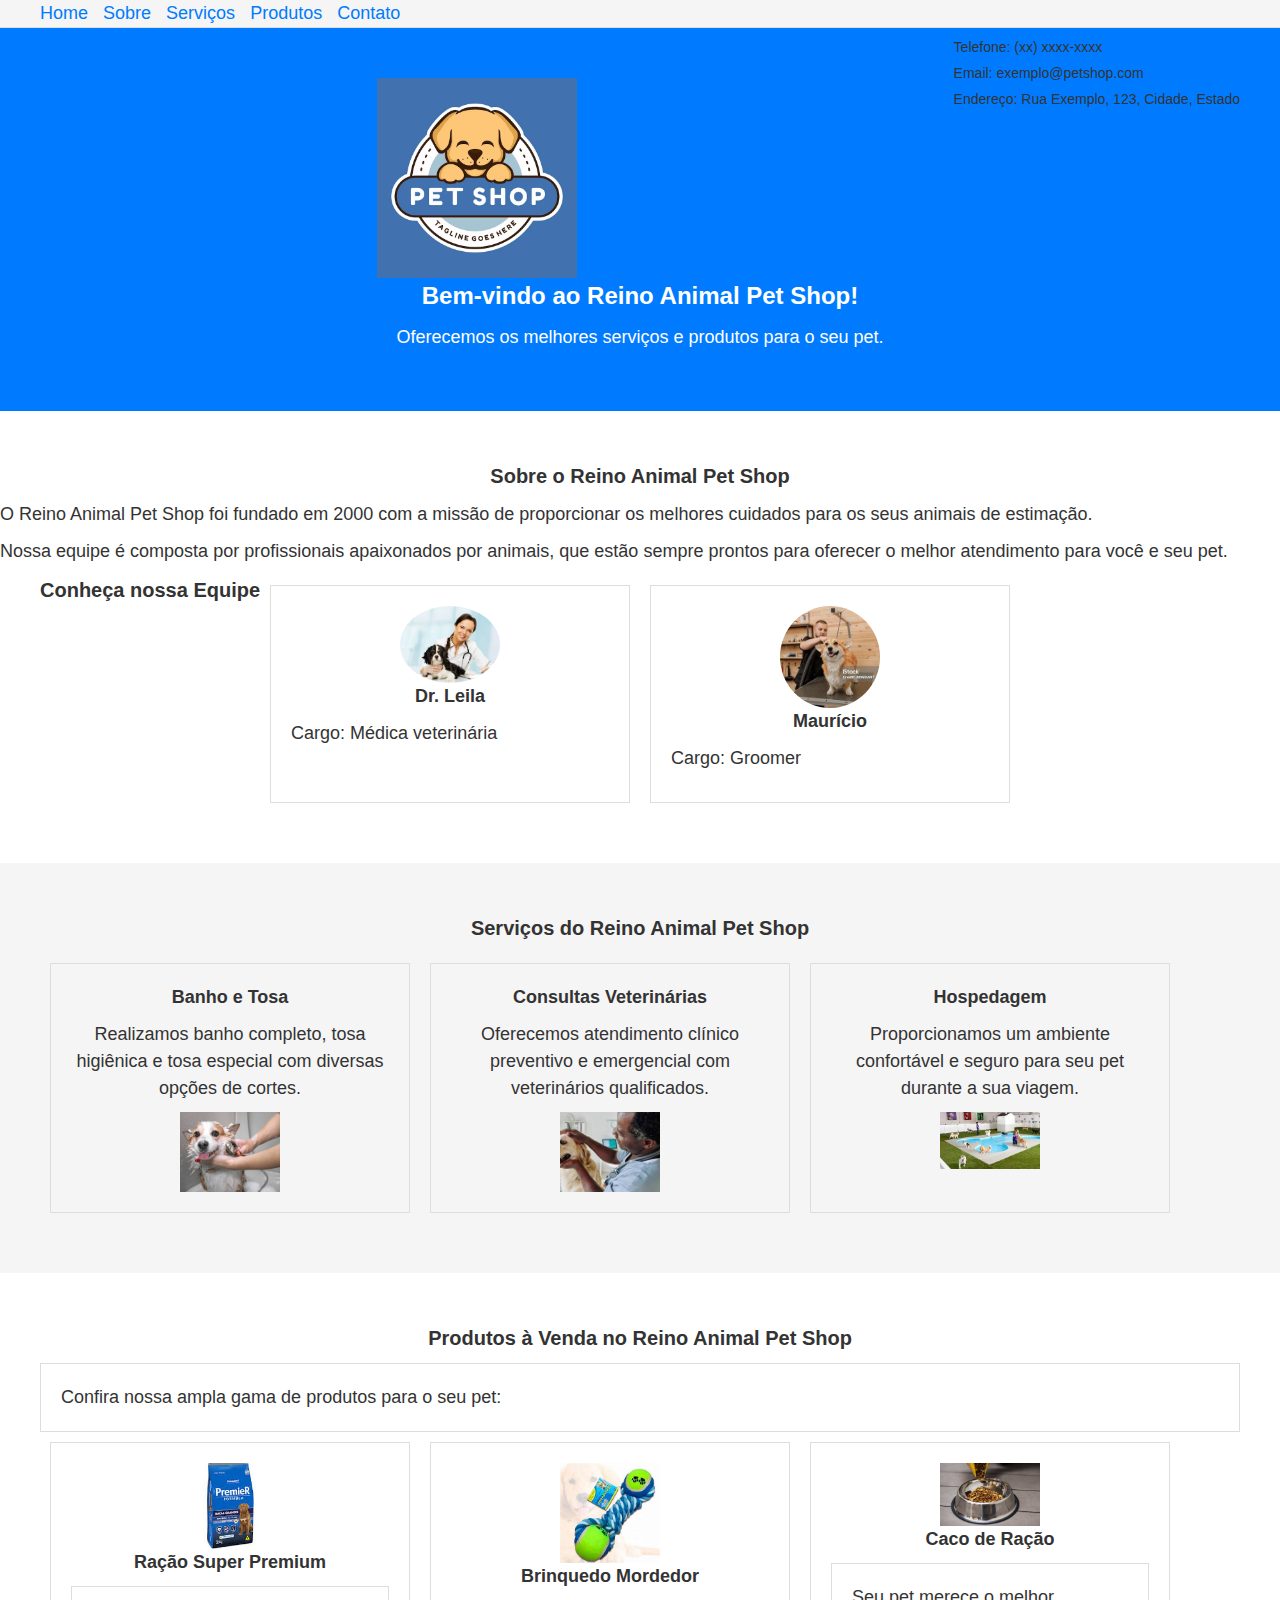
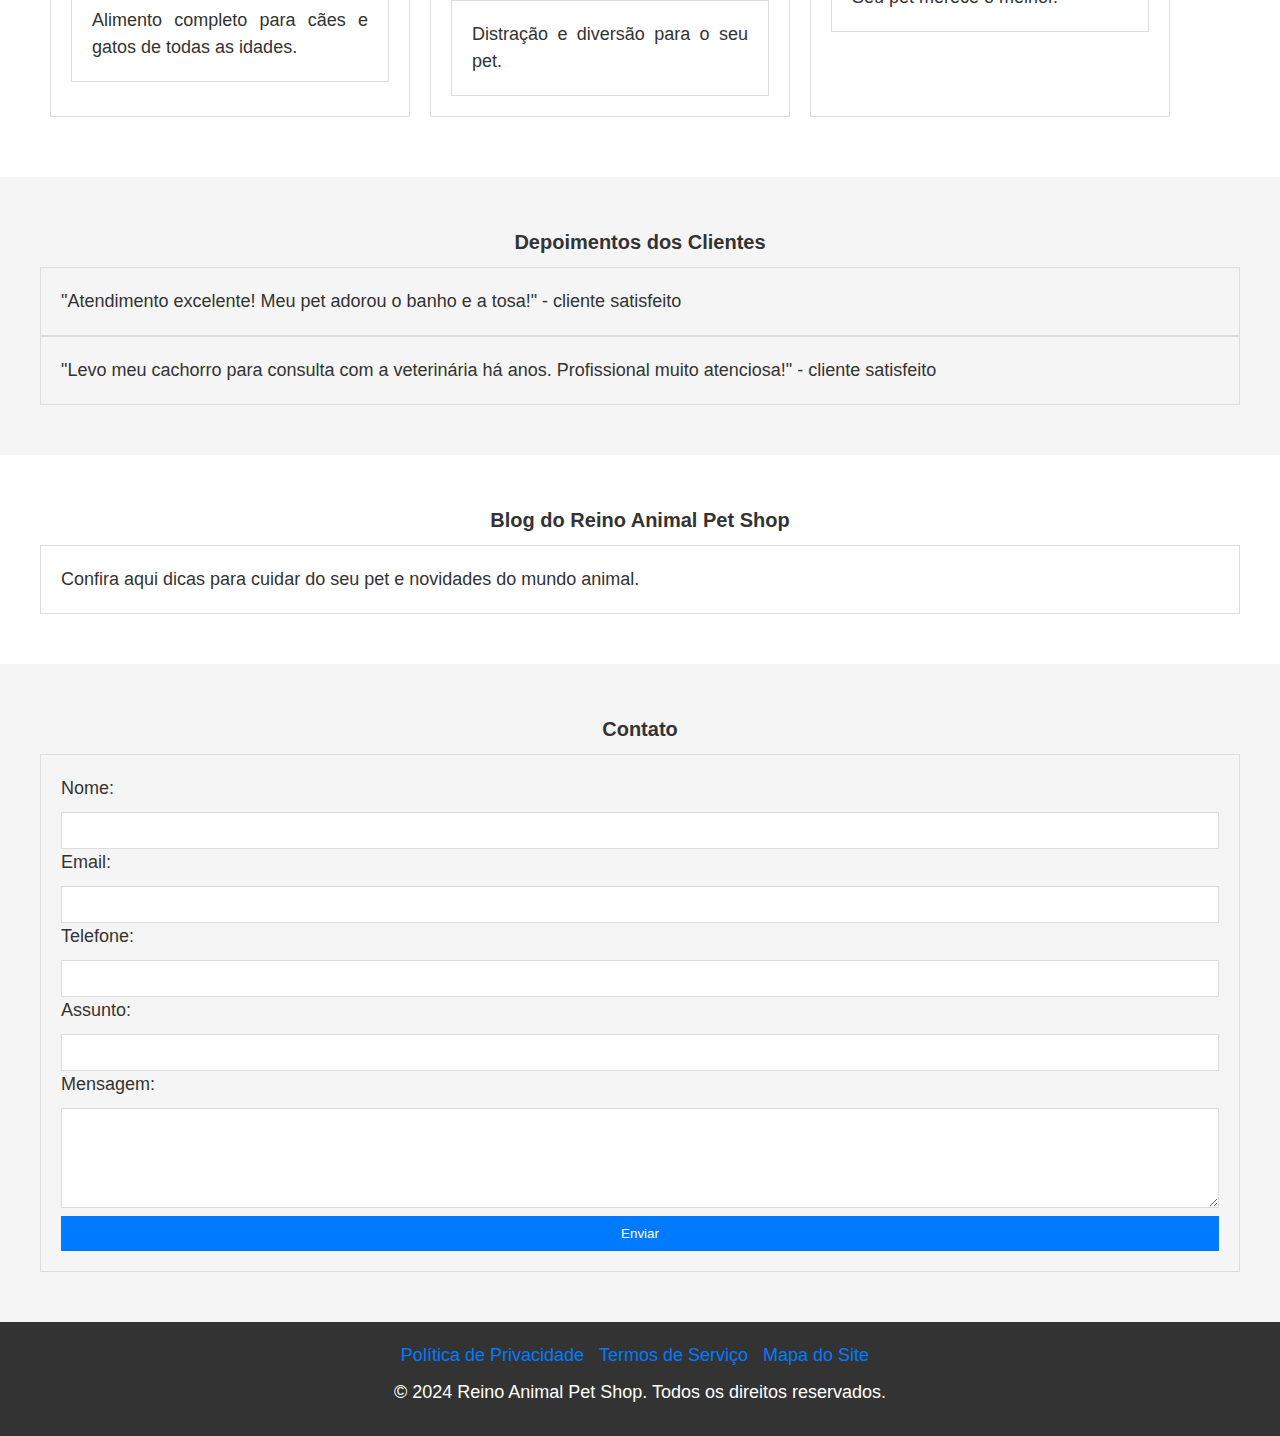
==== index.html @ 3cb77ff5 "Upload do site Reino Animal Pet Shop" ====
<!DOCTYPE html>
<html lang="pt-br">
<head>
  <meta charset="UTF-8">
  <meta name="viewport" content="width=device-width, initial-scale=1.0">
  <title>Reino Animal Pet Shop</title>
  <link rel="stylesheet" href="CSS/style.css">
  <link rel="shortcut icon" href="IMAGEM/slogan.png" type="image/x-icon">
</head>
<body>
  <header>
    <nav>
      <ul>
        <li><a href="#destaque">Home</a></li>
        <li><a href="#sobre">Sobre</a></li>
        <li><a href="#servicos">Serviços</a></li>
        <li><a href="#produtos">Produtos</a></li>
        <li><a href="#contato">Contato</a></li>
      </ul>
      <div class="contato">
        <p>Telefone: (xx) xxxx-xxxx</p>
        <p>Email: exemplo@petshop.com</p>
        <p>Endereço: Rua Exemplo, 123, Cidade, Estado</p>
      </div>
    </nav>
  </header>
  <main>
    <section id="destaque">
        <div class="container-imagem">
            <img src="IMAGEM/slogan.png" alt="Imagem de Destaque">
        </div>
        
        <h1>Bem-vindo ao Reino Animal Pet Shop!</h1>
        <p>Oferecemos os melhores serviços e produtos para o seu pet.</p>
    </section>
    <section id="sobre">
      <h2>Sobre o Reino Animal Pet Shop</h2>
      <p>O Reino Animal Pet Shop foi fundado em 2000 com a missão de proporcionar os melhores cuidados para os seus animais de estimação.</p>
      <p>Nossa equipe é composta por profissionais apaixonados por animais, que estão sempre prontos para oferecer o melhor atendimento para você e seu pet.</p>
      <section id="equipe">
        <h2>Conheça nossa Equipe</h2>
        <div class="membro">
          <img src="IMAGEM/dr.leila.jfif" alt="Foto do Membro da Equipe(dr.leila)">
          <h3>Dr. Leila</h3>
          <p>Cargo: Médica veterinária</p>
        </div>
        <div class="membro">
          <img src="IMAGEM/maurício.jpg" alt="Foto do Membro da Equipe(Maurício tosador)">
          <h3>Maurício</h3>
          <p>Cargo: Groomer</p>
        </div>
      </section>
    </section>
    <section id="servicos">
        <h2>Serviços do Reino Animal Pet Shop</h2>
        <ul>
          <li>
            <h3>Banho e Tosa</h3>
            <p>Realizamos banho completo, tosa higiênica e tosa especial com diversas opções de cortes.</p>
            <img src="IMAGEM/banhoetosa.jfif" alt="Imagem de Banho e Tosa">
          </li>
          <li>
            <h3>Consultas Veterinárias</h3>
            <p>Oferecemos atendimento clínico preventivo e emergencial com veterinários qualificados.</p>
            <img src="IMAGEM/consultasveterinarias.jfif" alt="Imagem de Consulta Veterinária">
          </li>
          <li>
            <h3>Hospedagem</h3>
            <p>Proporcionamos um ambiente confortável e seguro para seu pet durante a sua viagem.</p>
            <img src="IMAGEM/hospedagempet.jfif" alt="Imagem de Hospedagem">
          </li>
          </ul>
      </section>
      <section id="produtos">
        <h2>Produtos à Venda no Reino Animal Pet Shop</h2>
        <p>Confira nossa ampla gama de produtos para o seu pet:</p>
        <div class="produtos">
          <div class="produto">
            <img src="IMAGEM/racaosuperpremium.jfif" alt="Ração">
            <h3>Ração Super Premium</h3>
            <p>Alimento completo para cães e gatos de todas as idades.</p>
          </div>
          <div class="produto">
            <img src="IMAGEM/brinquedomordedor.jfif" alt="Brinquedo">
            <h3>Brinquedo Mordedor</h3>
            <p>Distração e diversão para o seu pet.</p>
          </div>
          <div class="produto">
            <img src="IMAGEM/cacoderacao.jfif" alt="Caco">
            <h3>Caco de Ração</h3>
            <p>Seu pet merece o melhor.</p>
          </div>
          </div>
      </section>
      <section id="depoimentos">
        <h2>Depoimentos dos Clientes</h2>
        <p>"Atendimento excelente! Meu pet adorou o banho e a tosa!" - cliente satisfeito</p>
        <p>"Levo meu cachorro para consulta com a veterinária há anos. Profissional muito atenciosa!" - cliente satisfeito</p>
        </section>
      <section id="blog">
        <h2>Blog do Reino Animal Pet Shop</h2>
        <p>Confira aqui dicas para cuidar do seu pet e novidades do mundo animal.</p>
        </section>
      <section id="contato">
        <h2>Contato</h2>
        <form action="enviar_email.php" method="post"> <label for="nome">Nome:</label>
          <input type="text" id="nome" name="nome" required>
          <label for="email">Email:</label>
          <input type="email" id="email" name="email" required>
          <label for="telefone">Telefone:</label>
          <input type="tel" id="telefone" name="telefone">
          <label for="assunto">Assunto:</label>
          <input type="text" id="assunto" name="assunto" required>
          <label for="mensagem">Mensagem:</label>
          <textarea id="mensagem" name="mensagem" required></textarea>
          <input type="submit" value="Enviar">
        </form>
      </section>
      </main>
      <footer>
        <nav>
          <ul>
            <li><a href="politica-privacidade.html">Política de Privacidade</a></li>
            <li><a href="termos-servico.html">Termos de Serviço</a></li>
            <li><a href="mapa-site.html">Mapa do Site</a></li>
          </ul>
          <div class="redes-sociais">
            </div>
        </nav>
        <p class="direitos">&copy; 2024 Reino Animal Pet Shop. Todos os direitos reservados.</p>
      </footer>
    </body>
    </html>
---- CSS/style.css ----
/* Redefinição de estilos padrão */
* {
  margin: 0;
  padding: 0;
  box-sizing: border-box;
}

/* Estilo base da página */
body {
  font-family: Arial, sans-serif;
  font-size: 18px;
  line-height: 1.5;
  color: #333;
}

h1,
h2,
h3,
h4,
h5,
h6 {
  font-weight: bold;
  margin-bottom: 10px;
}

h1 {
  font-size: 24px;
}

h2 {
  font-size: 20px;
}

h3 {
  font-size: 18px;
}

h4 {
  font-size: 16px;
}

h5 {
  font-size: 14px;
}

h6 {
  font-size: 12px;
}

p {
  margin-bottom: 10px;
}

a {
  text-decoration: none;
  color: #007bff;
}

a:hover {
  color: #0056b3;
}

/* Títulos */
h1,
h2,
h3,
h4,
h5,
h6 {
  font-weight: bold;
  margin-bottom: 10px;
}

h1 {
  font-size: 24px;
}

h2 {
  font-size: 20px;
}

h3 {
  font-size: 18px;
}

h4 {
  font-size: 16px;
}

h5 {
  font-size: 14px;
}

h6 {
  font-size: 12px;
}

/* Parágrafos */
p {
  margin-bottom: 10px;
}

/* Imagens */
img {
  max-width: 100%;
}

.container-imagem {
  display: flex;
  justify-content: flex-end;
}

/* Cabeçalho */
header {
  background-color: #f5f5f5;
  border-bottom: 1px solid #ddd;
}

/* Menu */
nav {
  max-width: 1200px;
  margin: 0 auto;
}

ul {
  list-style: none;
  padding: 0;
}

li {
  display: inline-block;
  margin-right: 10px;
}

/* Informações de contato no cabeçalho */
.contato {
  float: right;
  margin-top: 10px;
}

.contato p {
  font-size: 14px;
  margin-bottom: 5px;
}

/* Seção de destaque */
#destaque {
  background-color: #007bff;
  color: #fff;
  text-align: center;
  padding: 50px 0;
}

#destaque img {
  display: block;
  margin: 0 auto;
  max-width: 200px;
}

/* Seção sobre */
#sobre {
  padding: 50px 0;
}

#sobre h2 {
  text-align: center;
}

#sobre p {
  text-align: justify;
}

/* Equipe */
#equipe {
  max-width: 1200px;
  margin: 0 auto;
  display: flex;
  flex-wrap: wrap;
}

.membro {
  margin: 10px;
  width: 30%;
  text-align: center;
  border: 1px solid #ddd;
  padding: 20px;
}

.membro img {
  display: block;
  margin: 0 auto;
  max-width: 100px;
  border-radius: 50%;
}

/* Seção de serviços */
#servicos {
  padding: 50px 0;
  background-color: #f5f5f5;
}

#servicos h2 {
  text-align: center;
}

#servicos ul {
  max-width: 1200px;
  margin: 0 auto;
  display: flex;
  flex-wrap: wrap;
}

#servicos li {
  width: 30%;
  margin: 10px;
  padding: 20px;
  border: 1px solid #ddd;
  text-align: center;
}

#servicos li img {
  display: block;
  margin: 0 auto;
  max-width: 100px;
}

/* Seção de produtos */
#produtos {
  padding: 50px 0;
}

#produtos h2 {
  text-align: center;
}

#produtos p {
  text-align: justify;
  max-width: 1200px;
  margin: 0 auto;
  padding: 20px;
  border: 1px solid #ddd;
}

.produtos {
  max-width: 1200px;
  margin: 0 auto;
  display: flex;
  flex-wrap: wrap;
}

.produto {
  width: 30%;
  margin: 10px;
  padding: 20px;
  border: 1px solid #ddd;
  text-align: center;
}

.produto img {
  display: block;
  margin: 0 auto;
  max-width: 100px;
}

/* Seção de depoimentos */
#depoimentos {
  padding: 50px 0;
  background-color: #f5f5f5;
}

#depoimentos h2 {
  text-align: center;
}

#depoimentos p {
  text-align: justify;
  max-width: 1200px;
  margin: 0 auto;
  padding: 20px;
  border: 1px solid #ddd;
}

/* Seção de blog */
#blog {
  padding: 50px 0;
}

#blog h2 {
  text-align: center;
}

#blog p {
  text-align: justify;
  max-width: 1200px;
  margin: 0 auto;
  padding: 20px;
  border: 1px solid #ddd;
}

/* Seção de contato */
#contato {
  padding: 50px 0;
  background-color: #f5f5f5;
}

#contato h2 {
  text-align: center;
}

#contato form {
  max-width: 1200px;
  margin: 0 auto;
  padding: 20px;
  border: 1px solid #ddd;
}

#contato label {
  display: block;
  margin-bottom: 10px;
}

#contato input,
#contato textarea {
  width: 100%;
  padding: 10px;
  border: 1px solid #ddd;
}

#contato textarea {
  height: 100px;
}

#contato input[type="submit"] {
  background-color: #007bff;
  color: #fff;
  border: none;
  cursor: pointer;
}

/* Rodapé */
footer {
  background-color: #333;
  color: #fff;
  padding: 20px;
  text-align: center;
}

footer nav {
  max-width: 1200px;
  margin: 0 auto;
}

footer .redes-sociais {
  float: right;
}

footer .redes-sociais a {
  margin-right: 10px;
}

footer .direitos {
  margin-top: 10px;
}

/* Estilo dos links */
a {
  text-decoration: none;
  color: #007bff;
}

a:hover {
  color: #0056b3;
}
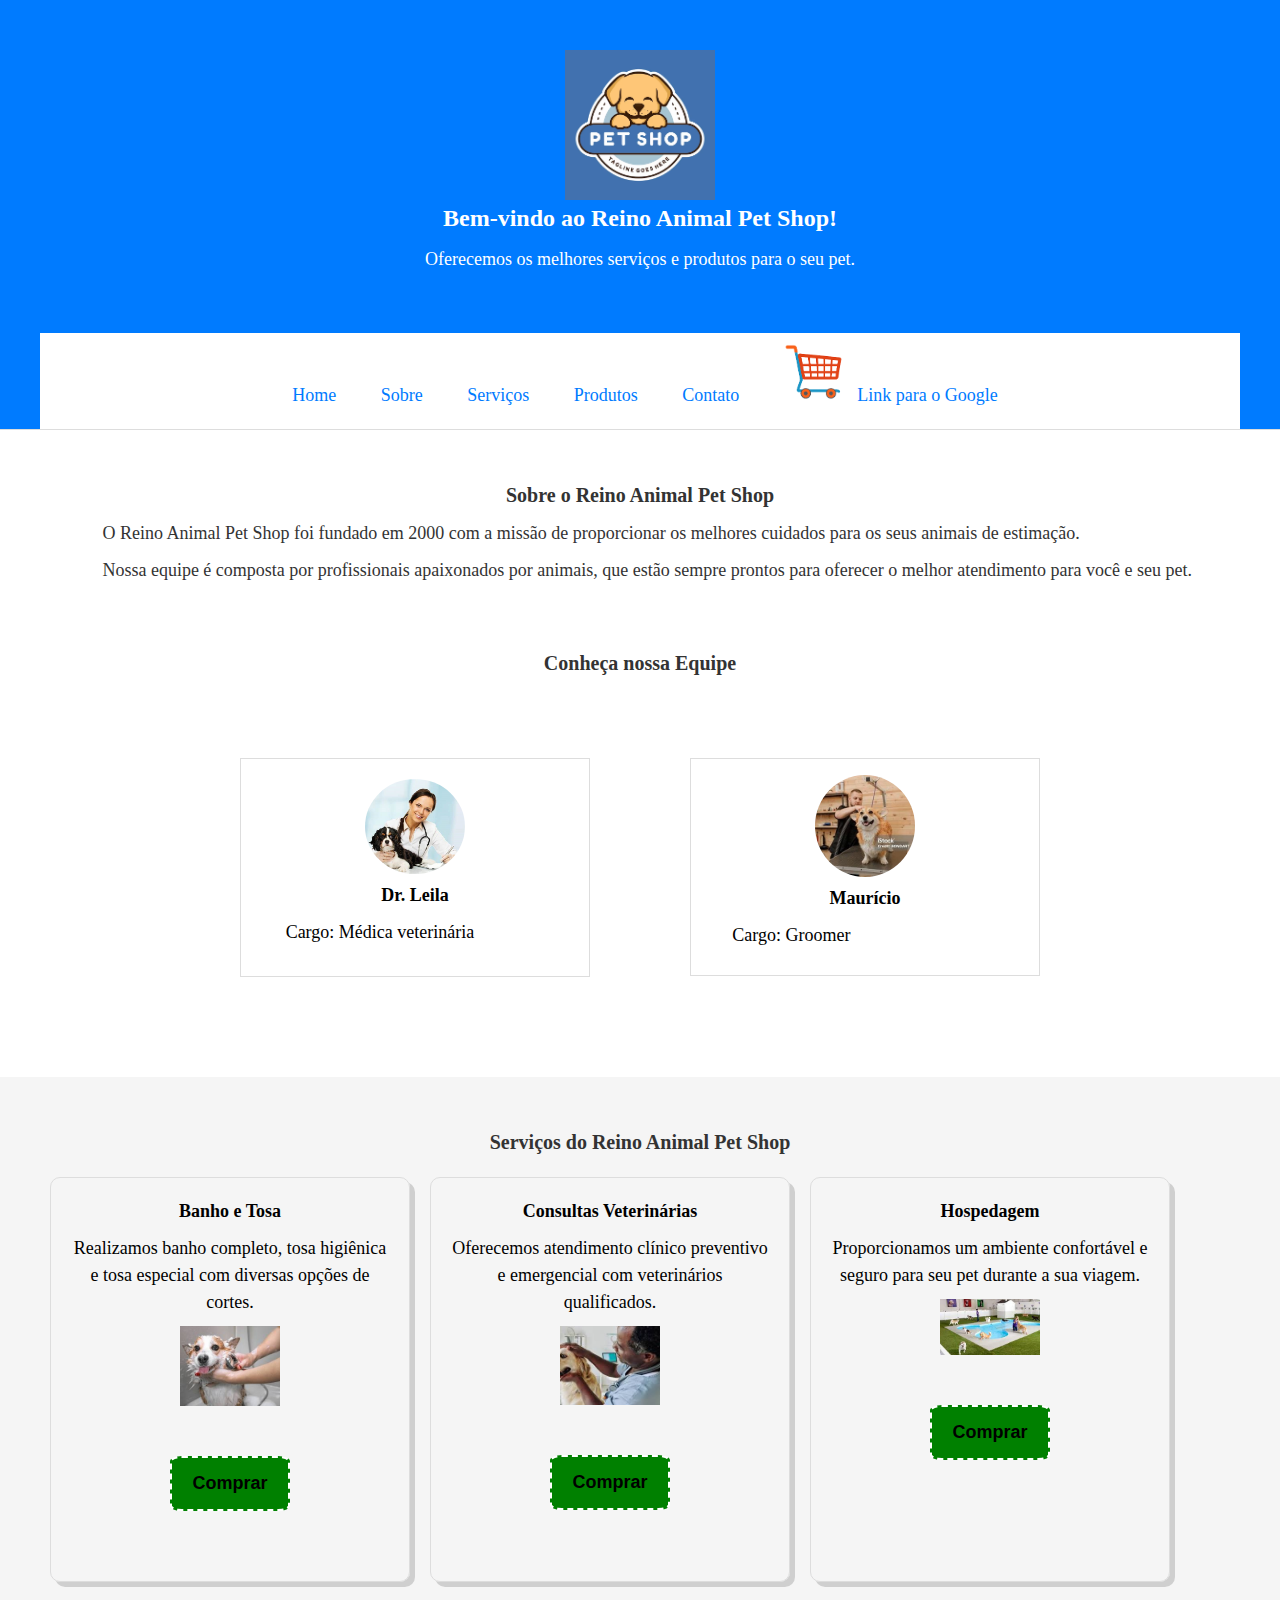
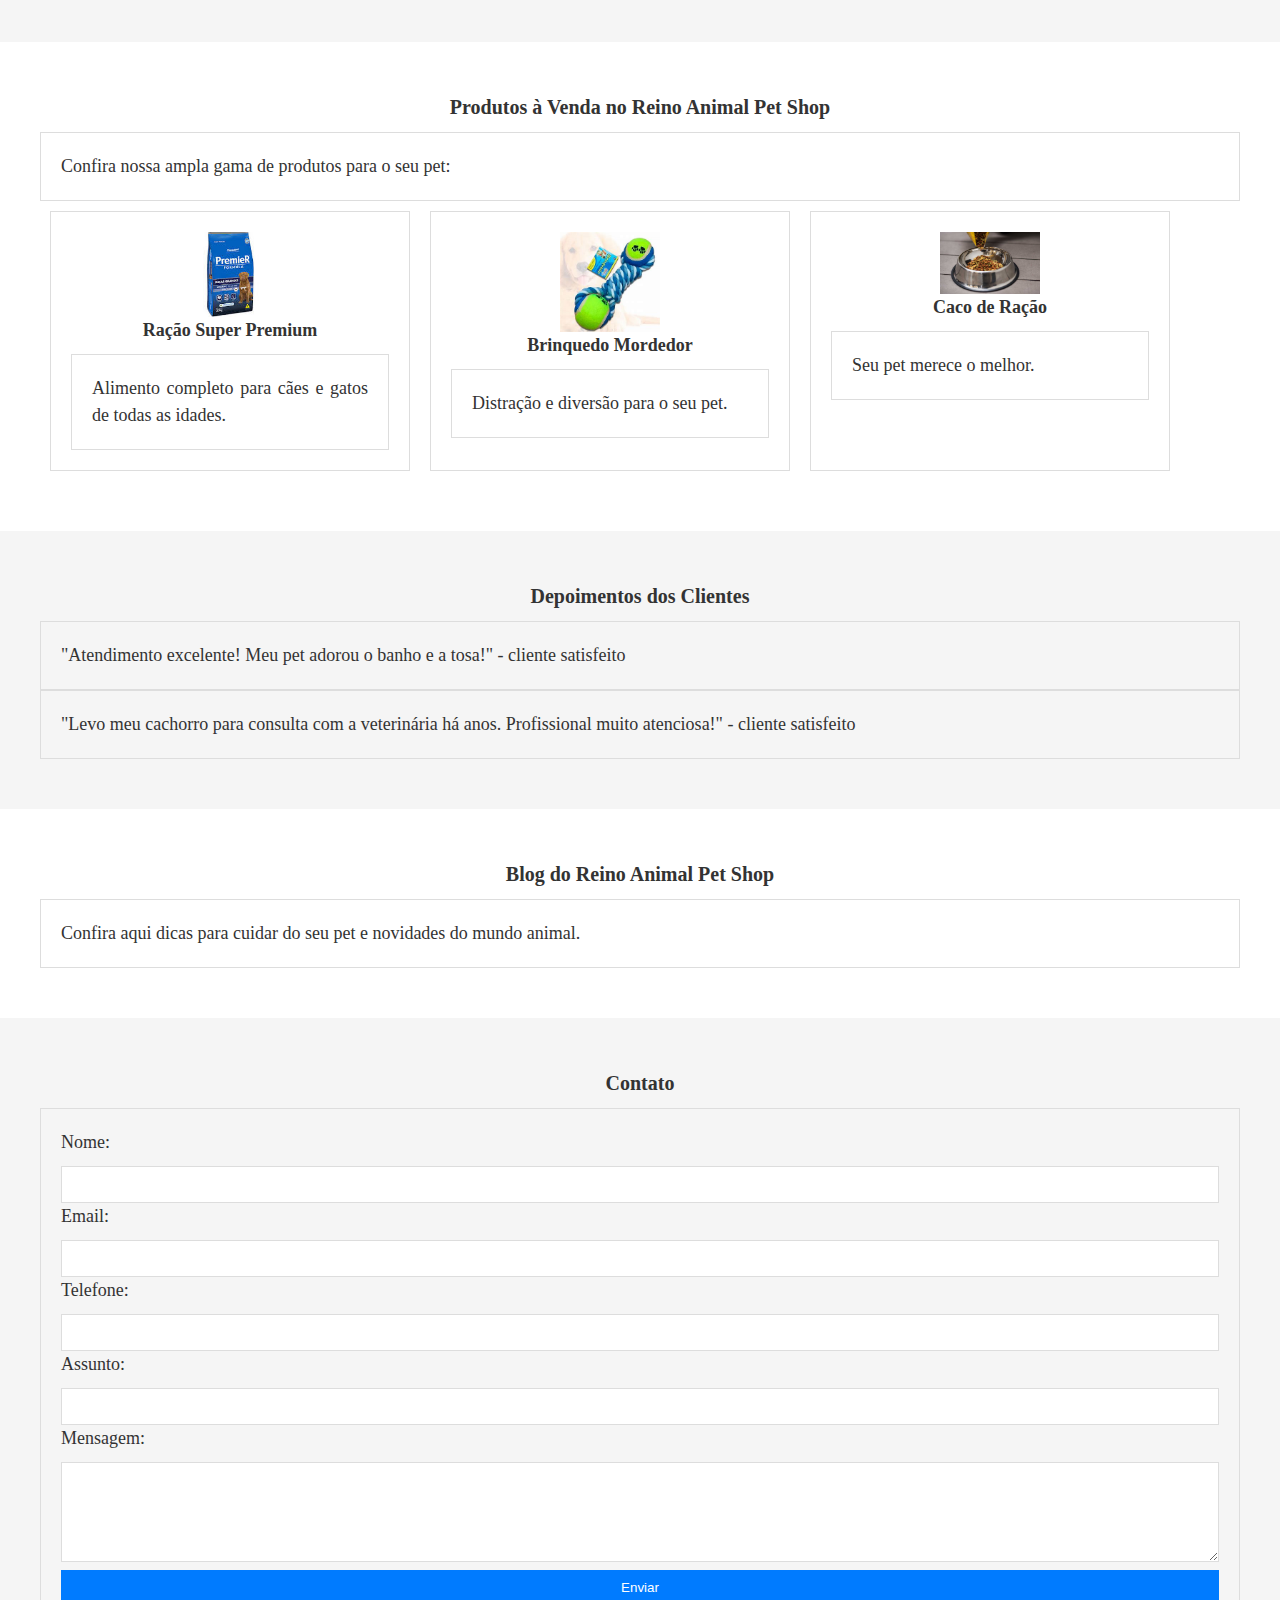
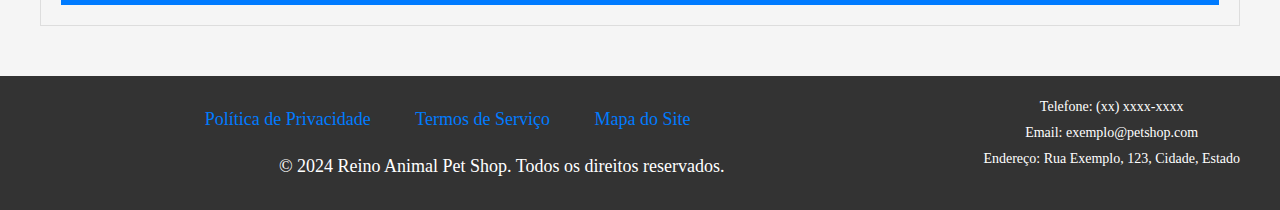
==== commit 66f81b4a: "versão 1.0" ====
--- a/index.html
+++ b/index.html
@@ -1,134 +1,151 @@
-<!DOCTYPE html>
-<html lang="pt-br">
-<head>
-  <meta charset="UTF-8">
-  <meta name="viewport" content="width=device-width, initial-scale=1.0">
-  <title>Reino Animal Pet Shop</title>
-  <link rel="stylesheet" href="CSS/style.css">
-  <link rel="shortcut icon" href="IMAGEM/slogan.png" type="image/x-icon">
-</head>
-<body>
-  <header>
-    <nav>
-      <ul>
-        <li><a href="#destaque">Home</a></li>
-        <li><a href="#sobre">Sobre</a></li>
-        <li><a href="#servicos">Serviços</a></li>
-        <li><a href="#produtos">Produtos</a></li>
-        <li><a href="#contato">Contato</a></li>
-      </ul>
-      <div class="contato">
-        <p>Telefone: (xx) xxxx-xxxx</p>
-        <p>Email: exemplo@petshop.com</p>
-        <p>Endereço: Rua Exemplo, 123, Cidade, Estado</p>
-      </div>
-    </nav>
-  </header>
-  <main>
-    <section id="destaque">
-        <div class="container-imagem">
-            <img src="IMAGEM/slogan.png" alt="Imagem de Destaque">
-        </div>
-        
-        <h1>Bem-vindo ao Reino Animal Pet Shop!</h1>
-        <p>Oferecemos os melhores serviços e produtos para o seu pet.</p>
-    </section>
-    <section id="sobre">
-      <h2>Sobre o Reino Animal Pet Shop</h2>
-      <p>O Reino Animal Pet Shop foi fundado em 2000 com a missão de proporcionar os melhores cuidados para os seus animais de estimação.</p>
-      <p>Nossa equipe é composta por profissionais apaixonados por animais, que estão sempre prontos para oferecer o melhor atendimento para você e seu pet.</p>
-      <section id="equipe">
-        <h2>Conheça nossa Equipe</h2>
-        <div class="membro">
-          <img src="IMAGEM/dr.leila.jfif" alt="Foto do Membro da Equipe(dr.leila)">
-          <h3>Dr. Leila</h3>
-          <p>Cargo: Médica veterinária</p>
-        </div>
-        <div class="membro">
-          <img src="IMAGEM/maurício.jpg" alt="Foto do Membro da Equipe(Maurício tosador)">
-          <h3>Maurício</h3>
-          <p>Cargo: Groomer</p>
-        </div>
-      </section>
-    </section>
-    <section id="servicos">
-        <h2>Serviços do Reino Animal Pet Shop</h2>
-        <ul>
-          <li>
-            <h3>Banho e Tosa</h3>
-            <p>Realizamos banho completo, tosa higiênica e tosa especial com diversas opções de cortes.</p>
-            <img src="IMAGEM/banhoetosa.jfif" alt="Imagem de Banho e Tosa">
-          </li>
-          <li>
-            <h3>Consultas Veterinárias</h3>
-            <p>Oferecemos atendimento clínico preventivo e emergencial com veterinários qualificados.</p>
-            <img src="IMAGEM/consultasveterinarias.jfif" alt="Imagem de Consulta Veterinária">
-          </li>
-          <li>
-            <h3>Hospedagem</h3>
-            <p>Proporcionamos um ambiente confortável e seguro para seu pet durante a sua viagem.</p>
-            <img src="IMAGEM/hospedagempet.jfif" alt="Imagem de Hospedagem">
-          </li>
-          </ul>
-      </section>
-      <section id="produtos">
-        <h2>Produtos à Venda no Reino Animal Pet Shop</h2>
-        <p>Confira nossa ampla gama de produtos para o seu pet:</p>
-        <div class="produtos">
-          <div class="produto">
-            <img src="IMAGEM/racaosuperpremium.jfif" alt="Ração">
-            <h3>Ração Super Premium</h3>
-            <p>Alimento completo para cães e gatos de todas as idades.</p>
-          </div>
-          <div class="produto">
-            <img src="IMAGEM/brinquedomordedor.jfif" alt="Brinquedo">
-            <h3>Brinquedo Mordedor</h3>
-            <p>Distração e diversão para o seu pet.</p>
-          </div>
-          <div class="produto">
-            <img src="IMAGEM/cacoderacao.jfif" alt="Caco">
-            <h3>Caco de Ração</h3>
-            <p>Seu pet merece o melhor.</p>
-          </div>
-          </div>
-      </section>
-      <section id="depoimentos">
-        <h2>Depoimentos dos Clientes</h2>
-        <p>"Atendimento excelente! Meu pet adorou o banho e a tosa!" - cliente satisfeito</p>
-        <p>"Levo meu cachorro para consulta com a veterinária há anos. Profissional muito atenciosa!" - cliente satisfeito</p>
-        </section>
-      <section id="blog">
-        <h2>Blog do Reino Animal Pet Shop</h2>
-        <p>Confira aqui dicas para cuidar do seu pet e novidades do mundo animal.</p>
-        </section>
-      <section id="contato">
-        <h2>Contato</h2>
-        <form action="enviar_email.php" method="post"> <label for="nome">Nome:</label>
-          <input type="text" id="nome" name="nome" required>
-          <label for="email">Email:</label>
-          <input type="email" id="email" name="email" required>
-          <label for="telefone">Telefone:</label>
-          <input type="tel" id="telefone" name="telefone">
-          <label for="assunto">Assunto:</label>
-          <input type="text" id="assunto" name="assunto" required>
-          <label for="mensagem">Mensagem:</label>
-          <textarea id="mensagem" name="mensagem" required></textarea>
-          <input type="submit" value="Enviar">
-        </form>
-      </section>
-      </main>
-      <footer>
-        <nav>
-          <ul>
-            <li><a href="politica-privacidade.html">Política de Privacidade</a></li>
-            <li><a href="termos-servico.html">Termos de Serviço</a></li>
-            <li><a href="mapa-site.html">Mapa do Site</a></li>
-          </ul>
-          <div class="redes-sociais">
-            </div>
-        </nav>
-        <p class="direitos">&copy; 2024 Reino Animal Pet Shop. Todos os direitos reservados.</p>
-      </footer>
-    </body>
-    </html>
-    
+<!DOCTYPE html>
+<html lang="pt-br">
+<head>
+  <meta charset="UTF-8">
+  <meta name="viewport" content="width=device-width, initial-scale=1.0">
+  <title>Reino Animal Pet Shop</title>
+  <link rel="stylesheet" href="CSS/style.css">
+  <link rel="shortcut icon" href="IMAGEM/slogan.png" type="image/x-icon">
+</head>
+<body>
+  <header>
+    <nav>
+      <section id="destaque">
+        <div class="img">
+
+        </div>
+        <div class="container-imagem">
+            <img src="IMAGEM/slogan.png" alt="Imagem de Destaque">
+        </div>
+      
+        <h1>Bem-vindo ao Reino Animal Pet Shop!</h1>
+        <p>Oferecemos os melhores serviços e produtos para o seu pet.</p>
+    </section>
+      <ul class="menu">
+        <li><a href="#destaque">Home</a></li>
+        <li><a href="#sobre">Sobre</a></li>
+        <li><a href="#servicos">Serviços</a></li>
+        <li><a href="#produtos">Produtos</a></li>
+        <li><a href="#contato">Contato</a></li>
+        <img id="imgCarrinho" src="IMAGEM/carrinho.png" alt="Imagem">
+        <a href="https://www.google.com">Link para o Google</a>
+      </ul>
+
+    </nav>
+  </header>
+  <main>
+
+    <section id="sobre">
+      <h2>Sobre o Reino Animal Pet Shop</h2>
+      <p>O Reino Animal Pet Shop foi fundado em 2000 com a missão de proporcionar os melhores cuidados para os seus animais de estimação.</p>
+      <p>Nossa equipe é composta por profissionais apaixonados por animais, que estão sempre prontos para oferecer o melhor atendimento para você e seu pet.</p>
+      <br><br>
+      <section id="equipe">
+        <h2 class="equipeTitulo">Conheça nossa Equipe</h2>
+        
+        <ul class="containerEquipe">
+          <div class="membro1">
+            <img src="IMAGEM/dr.leila.jpg" alt="Foto do Membro da Equipe(dr.leila)">
+            <h3>Dr. Leila</h3>
+            <p>Cargo: Médica veterinária</p>
+          </div>
+          <div class="membro2">
+            <img src="IMAGEM/maurício.jpg" alt="Foto do Membro da Equipe(Maurício tosador)">
+            <h3>Maurício</h3>
+            <p>Cargo: Groomer</p>
+          </div>
+        </ul>
+      </section>
+    </section>
+    <section id="servicos">
+        <h2>Serviços do Reino Animal Pet Shop</h2>
+        <ul>
+          <li>
+            <h3>Banho e Tosa</h3>
+            <p>Realizamos banho completo, tosa higiênica e tosa especial com diversas opções de cortes.</p>
+            <img src="IMAGEM/banhoetosa.jfif" alt="Imagem de Banho e Tosa">
+            <button >Comprar</button>
+          
+          </li>
+          <li>
+            <h3>Consultas Veterinárias</h3>
+            <p>Oferecemos atendimento clínico preventivo e emergencial com veterinários qualificados.</p>
+            <img src="IMAGEM/consultasveterinarias.jfif" alt="Imagem de Consulta Veterinária">
+            <button>Comprar</button>
+
+          </li>
+          <li>
+            <h3>Hospedagem</h3>
+            <p>Proporcionamos um ambiente confortável e seguro para seu pet durante a sua viagem.</p>
+            <img src="IMAGEM/hospedagempet.jfif" alt="Imagem de Hospedagem">
+            <button id="btnservicoscomprar">Comprar</button>
+
+          </li>
+          </ul>
+      </section>
+      <section id="produtos">
+        <h2>Produtos à Venda no Reino Animal Pet Shop</h2>
+        <p>Confira nossa ampla gama de produtos para o seu pet:</p>
+        <div class="produtos">
+          <div class="produto">
+            <img src="IMAGEM/racaosuperpremium.jfif" alt="Ração">
+            <h3>Ração Super Premium</h3>
+            <p>Alimento completo para cães e gatos de todas as idades.</p>
+          </div>
+          <div class="produto">
+            <img src="IMAGEM/brinquedomordedor.jfif" alt="Brinquedo">
+            <h3>Brinquedo Mordedor</h3>
+            <p>Distração e diversão para o seu pet.</p>
+          </div>
+          <div class="produto">
+            <img src="IMAGEM/cacoderacao.jfif" alt="Caco">
+            <h3>Caco de Ração</h3>
+            <p>Seu pet merece o melhor.</p>
+          </div>
+          </div>
+      </section>
+      <section id="depoimentos">
+        <h2>Depoimentos dos Clientes</h2>
+        <p>"Atendimento excelente! Meu pet adorou o banho e a tosa!" - cliente satisfeito</p>
+        <p>"Levo meu cachorro para consulta com a veterinária há anos. Profissional muito atenciosa!" - cliente satisfeito</p>
+        </section>
+      <section id="blog">
+        <h2>Blog do Reino Animal Pet Shop</h2>
+        <p>Confira aqui dicas para cuidar do seu pet e novidades do mundo animal.</p>
+        </section>
+      <section id="contato">
+        <h2>Contato</h2>
+        <form action="enviar_email.php" method="post"> <label for="nome">Nome:</label>
+          <input type="text" id="nome" name="nome" required>
+          <label for="email">Email:</label>
+          <input type="email" id="email" name="email" required>
+          <label for="telefone">Telefone:</label>
+          <input type="tel" id="telefone" name="telefone">
+          <label for="assunto">Assunto:</label>
+          <input type="text" id="assunto" name="assunto" required>
+          <label for="mensagem">Mensagem:</label>
+          <textarea id="mensagem" name="mensagem" required></textarea>
+          <input type="submit" value="Enviar">
+        </form>
+      </section>
+      </main>
+      <footer>
+        <nav>
+          <div class="contato">
+            <p>Telefone: (xx) xxxx-xxxx</p>
+            <p>Email: exemplo@petshop.com</p>
+            <p>Endereço: Rua Exemplo, 123, Cidade, Estado</p>
+          </div>
+          <ul class="ptm">
+            <li><a href="politica-privacidade.html">Política de Privacidade</a></li>
+            <li><a href="termos-servico.html">Termos de Serviço</a></li>
+            <li><a href="mapa-site.html">Mapa do Site</a></li>
+          </ul>
+          <div class="redes-sociais">
+            </div>
+        </nav>
+        <p class="direitos">&copy; 2024 Reino Animal Pet Shop. Todos os direitos reservados.</p>
+      </footer>
+    </body>
+    </html>
+    
--- a/CSS/style.css
+++ b/CSS/style.css
@@ -1,374 +1,461 @@
-/* Redefinição de estilos padrão */
-* {
-  margin: 0;
-  padding: 0;
-  box-sizing: border-box;
-}
-
-/* Estilo base da página */
-body {
-  font-family: Arial, sans-serif;
-  font-size: 18px;
-  line-height: 1.5;
-  color: #333;
-}
-
-h1,
-h2,
-h3,
-h4,
-h5,
-h6 {
-  font-weight: bold;
-  margin-bottom: 10px;
-}
-
-h1 {
-  font-size: 24px;
-}
-
-h2 {
-  font-size: 20px;
-}
-
-h3 {
-  font-size: 18px;
-}
-
-h4 {
-  font-size: 16px;
-}
-
-h5 {
-  font-size: 14px;
-}
-
-h6 {
-  font-size: 12px;
-}
-
-p {
-  margin-bottom: 10px;
-}
-
-a {
-  text-decoration: none;
-  color: #007bff;
-}
-
-a:hover {
-  color: #0056b3;
-}
-
-/* Títulos */
-h1,
-h2,
-h3,
-h4,
-h5,
-h6 {
-  font-weight: bold;
-  margin-bottom: 10px;
-}
-
-h1 {
-  font-size: 24px;
-}
-
-h2 {
-  font-size: 20px;
-}
-
-h3 {
-  font-size: 18px;
-}
-
-h4 {
-  font-size: 16px;
-}
-
-h5 {
-  font-size: 14px;
-}
-
-h6 {
-  font-size: 12px;
-}
-
-/* Parágrafos */
-p {
-  margin-bottom: 10px;
-}
-
-/* Imagens */
-img {
-  max-width: 100%;
-}
-
-.container-imagem {
-  display: flex;
-  justify-content: flex-end;
-}
-
-/* Cabeçalho */
-header {
-  background-color: #f5f5f5;
-  border-bottom: 1px solid #ddd;
-}
-
-/* Menu */
-nav {
-  max-width: 1200px;
-  margin: 0 auto;
-}
-
-ul {
-  list-style: none;
-  padding: 0;
-}
-
-li {
-  display: inline-block;
-  margin-right: 10px;
-}
-
-/* Informações de contato no cabeçalho */
-.contato {
-  float: right;
-  margin-top: 10px;
-}
-
-.contato p {
-  font-size: 14px;
-  margin-bottom: 5px;
-}
-
-/* Seção de destaque */
-#destaque {
-  background-color: #007bff;
-  color: #fff;
-  text-align: center;
-  padding: 50px 0;
-}
-
-#destaque img {
-  display: block;
-  margin: 0 auto;
-  max-width: 200px;
-}
-
-/* Seção sobre */
-#sobre {
-  padding: 50px 0;
-}
-
-#sobre h2 {
-  text-align: center;
-}
-
-#sobre p {
-  text-align: justify;
-}
-
-/* Equipe */
-#equipe {
-  max-width: 1200px;
-  margin: 0 auto;
-  display: flex;
-  flex-wrap: wrap;
-}
-
-.membro {
-  margin: 10px;
-  width: 30%;
-  text-align: center;
-  border: 1px solid #ddd;
-  padding: 20px;
-}
-
-.membro img {
-  display: block;
-  margin: 0 auto;
-  max-width: 100px;
-  border-radius: 50%;
-}
-
-/* Seção de serviços */
-#servicos {
-  padding: 50px 0;
-  background-color: #f5f5f5;
-}
-
-#servicos h2 {
-  text-align: center;
-}
-
-#servicos ul {
-  max-width: 1200px;
-  margin: 0 auto;
-  display: flex;
-  flex-wrap: wrap;
-}
-
-#servicos li {
-  width: 30%;
-  margin: 10px;
-  padding: 20px;
-  border: 1px solid #ddd;
-  text-align: center;
-}
-
-#servicos li img {
-  display: block;
-  margin: 0 auto;
-  max-width: 100px;
-}
-
-/* Seção de produtos */
-#produtos {
-  padding: 50px 0;
-}
-
-#produtos h2 {
-  text-align: center;
-}
-
-#produtos p {
-  text-align: justify;
-  max-width: 1200px;
-  margin: 0 auto;
-  padding: 20px;
-  border: 1px solid #ddd;
-}
-
-.produtos {
-  max-width: 1200px;
-  margin: 0 auto;
-  display: flex;
-  flex-wrap: wrap;
-}
-
-.produto {
-  width: 30%;
-  margin: 10px;
-  padding: 20px;
-  border: 1px solid #ddd;
-  text-align: center;
-}
-
-.produto img {
-  display: block;
-  margin: 0 auto;
-  max-width: 100px;
-}
-
-/* Seção de depoimentos */
-#depoimentos {
-  padding: 50px 0;
-  background-color: #f5f5f5;
-}
-
-#depoimentos h2 {
-  text-align: center;
-}
-
-#depoimentos p {
-  text-align: justify;
-  max-width: 1200px;
-  margin: 0 auto;
-  padding: 20px;
-  border: 1px solid #ddd;
-}
-
-/* Seção de blog */
-#blog {
-  padding: 50px 0;
-}
-
-#blog h2 {
-  text-align: center;
-}
-
-#blog p {
-  text-align: justify;
-  max-width: 1200px;
-  margin: 0 auto;
-  padding: 20px;
-  border: 1px solid #ddd;
-}
-
-/* Seção de contato */
-#contato {
-  padding: 50px 0;
-  background-color: #f5f5f5;
-}
-
-#contato h2 {
-  text-align: center;
-}
-
-#contato form {
-  max-width: 1200px;
-  margin: 0 auto;
-  padding: 20px;
-  border: 1px solid #ddd;
-}
-
-#contato label {
-  display: block;
-  margin-bottom: 10px;
-}
-
-#contato input,
-#contato textarea {
-  width: 100%;
-  padding: 10px;
-  border: 1px solid #ddd;
-}
-
-#contato textarea {
-  height: 100px;
-}
-
-#contato input[type="submit"] {
-  background-color: #007bff;
-  color: #fff;
-  border: none;
-  cursor: pointer;
-}
-
-/* Rodapé */
-footer {
-  background-color: #333;
-  color: #fff;
-  padding: 20px;
-  text-align: center;
-}
-
-footer nav {
-  max-width: 1200px;
-  margin: 0 auto;
-}
-
-footer .redes-sociais {
-  float: right;
-}
-
-footer .redes-sociais a {
-  margin-right: 10px;
-}
-
-footer .direitos {
-  margin-top: 10px;
-}
-
-/* Estilo dos links */
-a {
-  text-decoration: none;
-  color: #007bff;
-}
-
-a:hover {
-  color: #0056b3;
-}
-
+/* Redefinição de estilos padrão */
+* {
+  margin: 0;
+  padding: 0;
+  box-sizing: border-box;
+}
+
+/* Estilo base da página */
+body {
+  black
+  font-family: Arial, sans-serif;
+  font-size: 18px;
+  line-height: 1.5;
+  color: #333;
+}
+
+h1,
+h2,
+h3,
+h4,
+h5,
+h6 {
+  font-weight: bold;
+  margin-bottom: 10px;
+}
+
+h1 {
+  font-size: 24px;
+}
+
+h2 {
+  font-size: 20px;
+}
+
+h3 {
+  font-size: 18px;
+}
+
+h4 {
+  font-size: 16px;
+}
+
+h5 {
+  font-size: 14px;
+}
+
+h6 {
+  font-size: 12px;
+}
+
+p {
+  margin-bottom: 10px;
+}
+
+a {
+  text-decoration: none;
+  color: black;
+}
+
+a:hover {
+  color: #0056b3;
+}
+
+/* Títulos */
+h1,
+h2,
+h3,
+h4,
+h5,
+h6 {
+  font-weight: bold;
+  margin-bottom: 10px;
+}
+
+h1 {
+  font-size: 24px;
+}
+
+h2 {
+  font-size: 20px;
+}
+
+h3 {
+  font-size: 18px;
+}
+
+h4 {
+  font-size: 16px;
+}
+
+h5 {
+  font-size: 14px;
+}
+
+h6 {
+  font-size: 12px;
+}
+
+/* Parágrafos */
+p {
+  margin-bottom: 10px;
+}
+
+/* Imagens */
+img {
+  max-width: 15%;
+}
+
+.container-imagem {
+  display: flex;
+  justify-content: center;
+}
+
+/* Cabeçalho */
+header {
+  background-color: #007bff;
+  border-bottom: 1px solid #ddd;
+  color: black
+}
+
+/* Menu */
+nav {
+  max-width: 1200px;
+  margin: 0 auto;
+}
+
+ul {
+  list-style: underline;
+  padding: 0;
+  text-align: center;
+  text-decoration:none;
+  color: black;
+}
+
+.menu {
+  background-color: white;
+  width: 100%;
+  height: 50%;
+  text-align: center;
+  align-items: center;
+  padding: 10px;
+}
+
+li {
+  display: inline-block;
+  margin-right: 20px;
+  padding: 10px;
+}
+#imgCarrinho{
+  width: 5%;
+  height: 5%;
+  margin: 1px 10px;
+}
+/* Informações de contato no rodapé */
+.contato {
+  float: right;
+  margin-top: auto;
+}
+
+.contato p {
+  font-size: 14px;
+  margin-bottom: 5px;
+}
+
+/* Seção de destaque */
+#destaque {
+  background-color: #007bff;
+  color: #fff;
+  text-align: center;
+  padding: 50px 100px;
+}
+
+#destaque {
+  display: block;
+  margin: auto;
+  margin-left: 0;
+  max-width: 100%;
+}
+
+/* Seção sobre */
+#sobre {
+  padding: 50px 0;
+}
+
+#sobre h2 {
+  text-align: center;
+}
+
+#sobre p {
+  text-align: justify;
+  margin-left: 8%;
+}
+
+/* Equipe */
+.equipeTitulo{
+  text-align: center;
+  
+}
+
+#equipe {
+  max-width: 100%;
+  margin: center;
+  display: block;
+  flex-wrap: wrap;
+}
+
+
+
+.containerEquipe{
+  display: flex; /*deixar immagens dos membro da equipe um do lado do outro*/
+  justify-content: center;
+  align-items: center;
+  
+}
+
+/*membro*/
+.membro1 {
+  justify-content: center;
+  align-items: center;
+  margin: 50px;
+  margin-top: 70px;
+  width: 100%;
+  height: 70%;
+  width: 350px;
+  text-align: center;
+  border: 1px solid #ddd;
+  padding: 20px;
+}
+
+.membro1 img {
+  display: inline-block;
+  margin: 0  auto;
+  max-width: 100px;
+  border-radius: 50%;
+}
+
+.membro2 {
+  justify-content: center;
+  align-items: center;
+  margin: 50px;
+  margin-top: 70px;
+  width: 100%;
+  height: 70%;
+  width: 350px;
+  text-align: center;
+  border: 1px solid #ddd;
+  padding: 16px;
+}
+
+.membro2 img {
+  display: inline-block;
+  margin: 0  auto;
+  max-width: 100px;
+  border-radius: 50%;
+}
+
+/* Seção de serviços */
+#servicos {
+  padding: 50px 0;
+  background-color: #f5f5f5;
+}
+
+#servicos h2 {
+  text-align: center;
+}
+
+#servicos ul {
+  max-width: 1200px;
+  margin: 0 auto;
+  display: flex;
+  flex-wrap: wrap;
+}
+
+#servicos li {
+  box-shadow: 5px 5px #00000027;
+  width: 30%;
+  margin: 10px;
+  padding: 20px;
+  border: 1px solid #ddd;
+  border-radius: 10px;
+  text-align: center;
+
+}
+#servicos li button {
+  border-style: dashed; /*estilo da borda do botão*/
+  border-color  : white;/*cor da borda do botão*/
+  background-color:green; /*cor do botão*/
+  padding: 15px 20px; /*altura e largura do botão*/
+  border-radius: 10%; /*borda do botão*/
+  margin: 50px; 
+  font-weight: bold;
+  font-size: 1em;
+}
+
+/*efeitos do botão*/
+#servicos li button:hover{
+  transition: 0.5s;
+  background-color: red;
+  border-style: dashed;
+  border-color: white;
+}
+
+
+#servicos li img {
+  display: block;
+  margin: 0 auto;
+  max-width: 100px;
+}
+
+/* Seção de produtos */
+#produtos {
+  padding: 50px 0;
+}
+
+#produtos h2 {
+  text-align: center;
+}
+
+#produtos p {
+  text-align: justify;
+  max-width: 1200px;
+  margin: 0 auto;
+  padding: 20px;
+  border: 1px solid #ddd;
+}
+
+.produtos {
+  max-width: 1200px;
+  margin: 0 auto;
+  display: flex;
+  flex-wrap: wrap;
+}
+
+.produto {
+  width: 30%;
+  margin: 10px;
+  padding: 20px;
+  border: 1px solid #ddd;
+  text-align: center;
+}
+
+.produto img {
+  display: block;
+  margin: 0 auto;
+  max-width: 100px;
+}
+
+/* Seção de depoimentos */
+#depoimentos {
+  padding: 50px 0;
+  background-color: #f5f5f5;
+}
+
+#depoimentos h2 {
+  text-align: center;
+}
+
+#depoimentos p {
+  text-align: justify;
+  max-width: 1200px;
+  margin: 0 auto;
+  padding: 20px;
+  border: 1px solid #ddd;
+}
+
+/* Seção de blog */
+#blog {
+  padding: 50px 0;
+}
+
+#blog h2 {
+  text-align: center;
+}
+
+#blog p {
+  text-align: justify;
+  max-width: 1200px;
+  margin: 0 auto;
+  padding: 20px;
+  border: 1px solid #ddd;
+}
+
+/* Seção de contato */
+#contato {
+  padding: 50px 0;
+  background-color: #f5f5f5;
+}
+
+#contato h2 {
+  text-align: center;
+}
+
+#contato form {
+  max-width: 1200px;
+  margin: 0 auto;
+  padding: 20px;
+  border: 1px solid #ddd;
+}
+
+#contato label {
+  display: block;
+  margin-bottom: 10px;
+}
+
+#contato input,
+#contato textarea {
+  width: 100%;
+  padding: 10px;
+  border: 1px solid #ddd;
+}
+
+#contato textarea {
+  height: 100px;
+}
+
+#contato input[type="submit"] {
+  background-color: #007bff;
+  color: #fff;
+  border: none;
+  cursor: pointer;
+}
+
+/* Rodapé */
+footer {
+  background-color: #333;
+  color: #fff;
+  padding: 20px;
+  text-align: center;
+}
+
+footer nav {
+  max-width: 1200px;
+  margin: 0 auto;
+}
+
+.ptm{
+  margin-left: -9%;
+}
+
+footer .redes-sociais {
+  float: right;
+}
+
+footer .redes-sociais a {
+  margin-right: 10px;
+}
+
+footer .direitos {
+  margin-top: 10px;
+}
+
+/* Estilo dos links */
+a {
+  text-decoration: none;
+  color: #007bff;
+}
+
+a:hover {
+  color: #0056b3;
+}
+
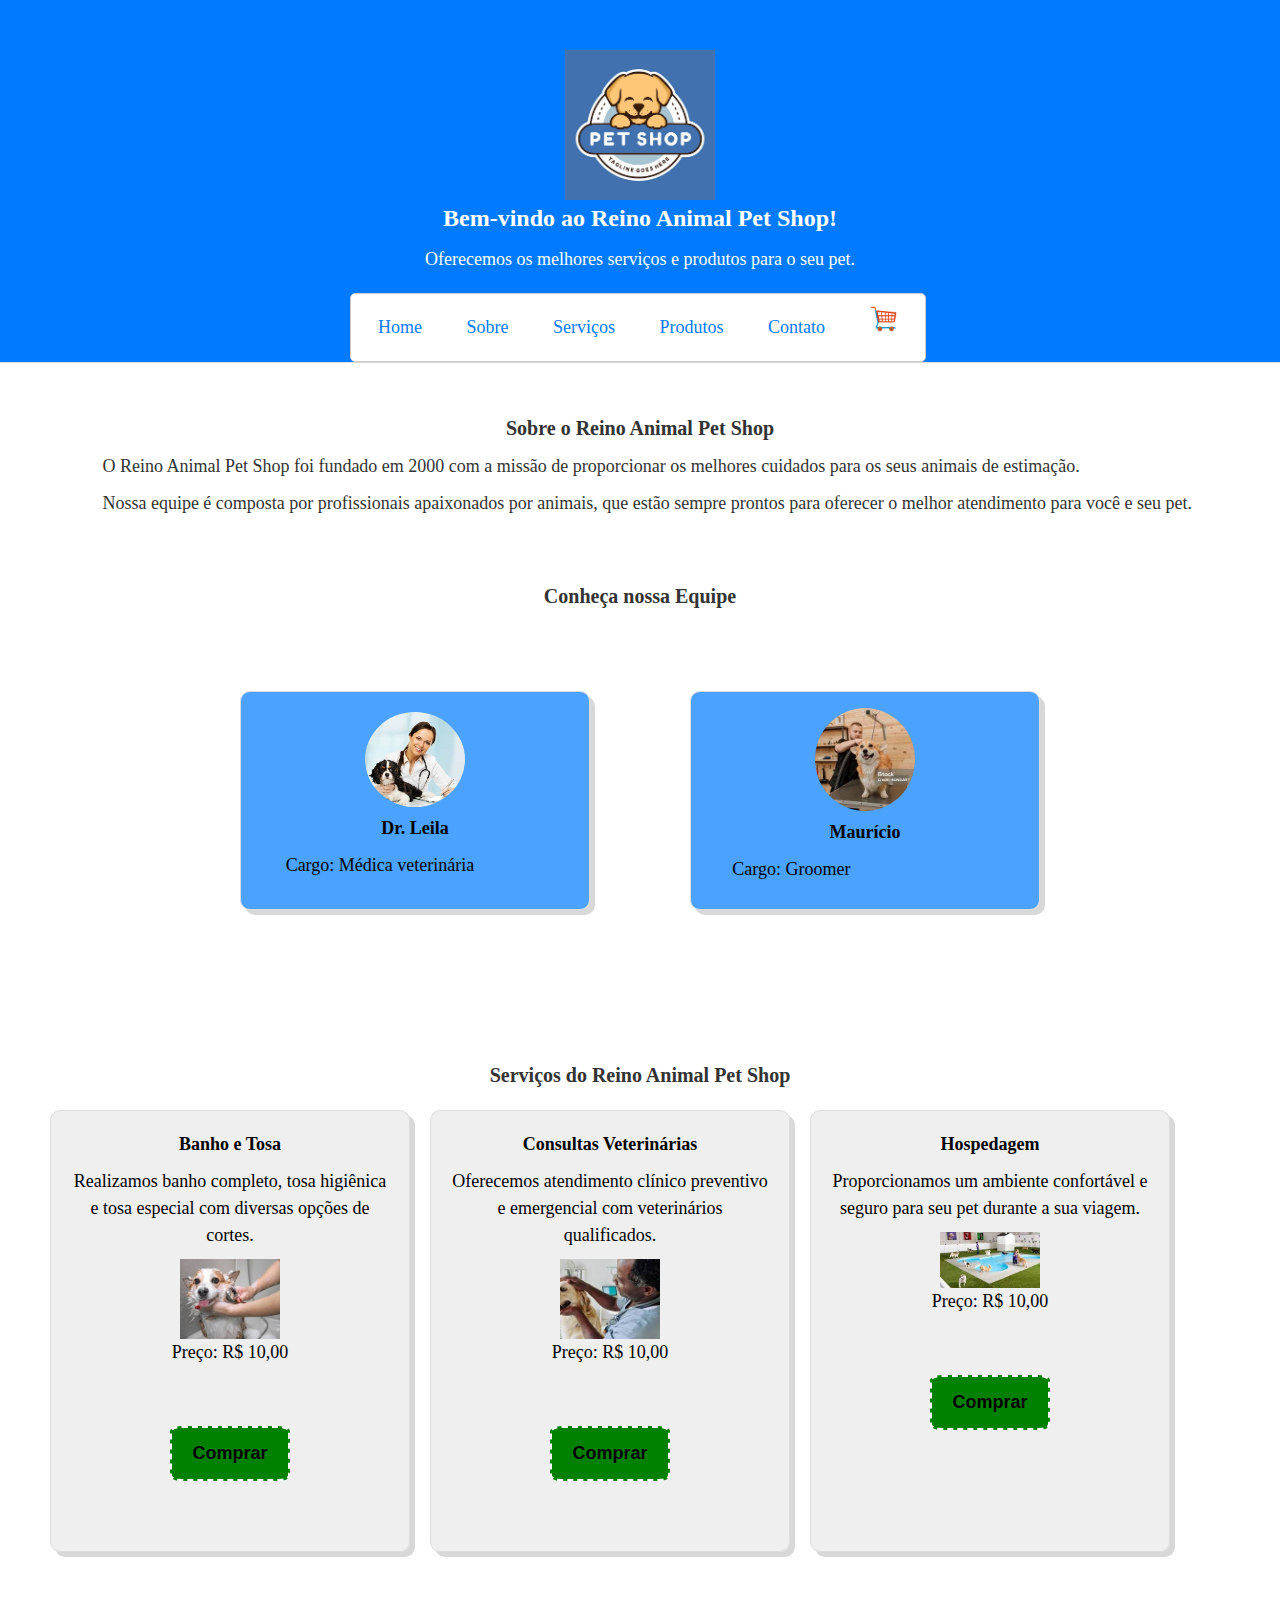
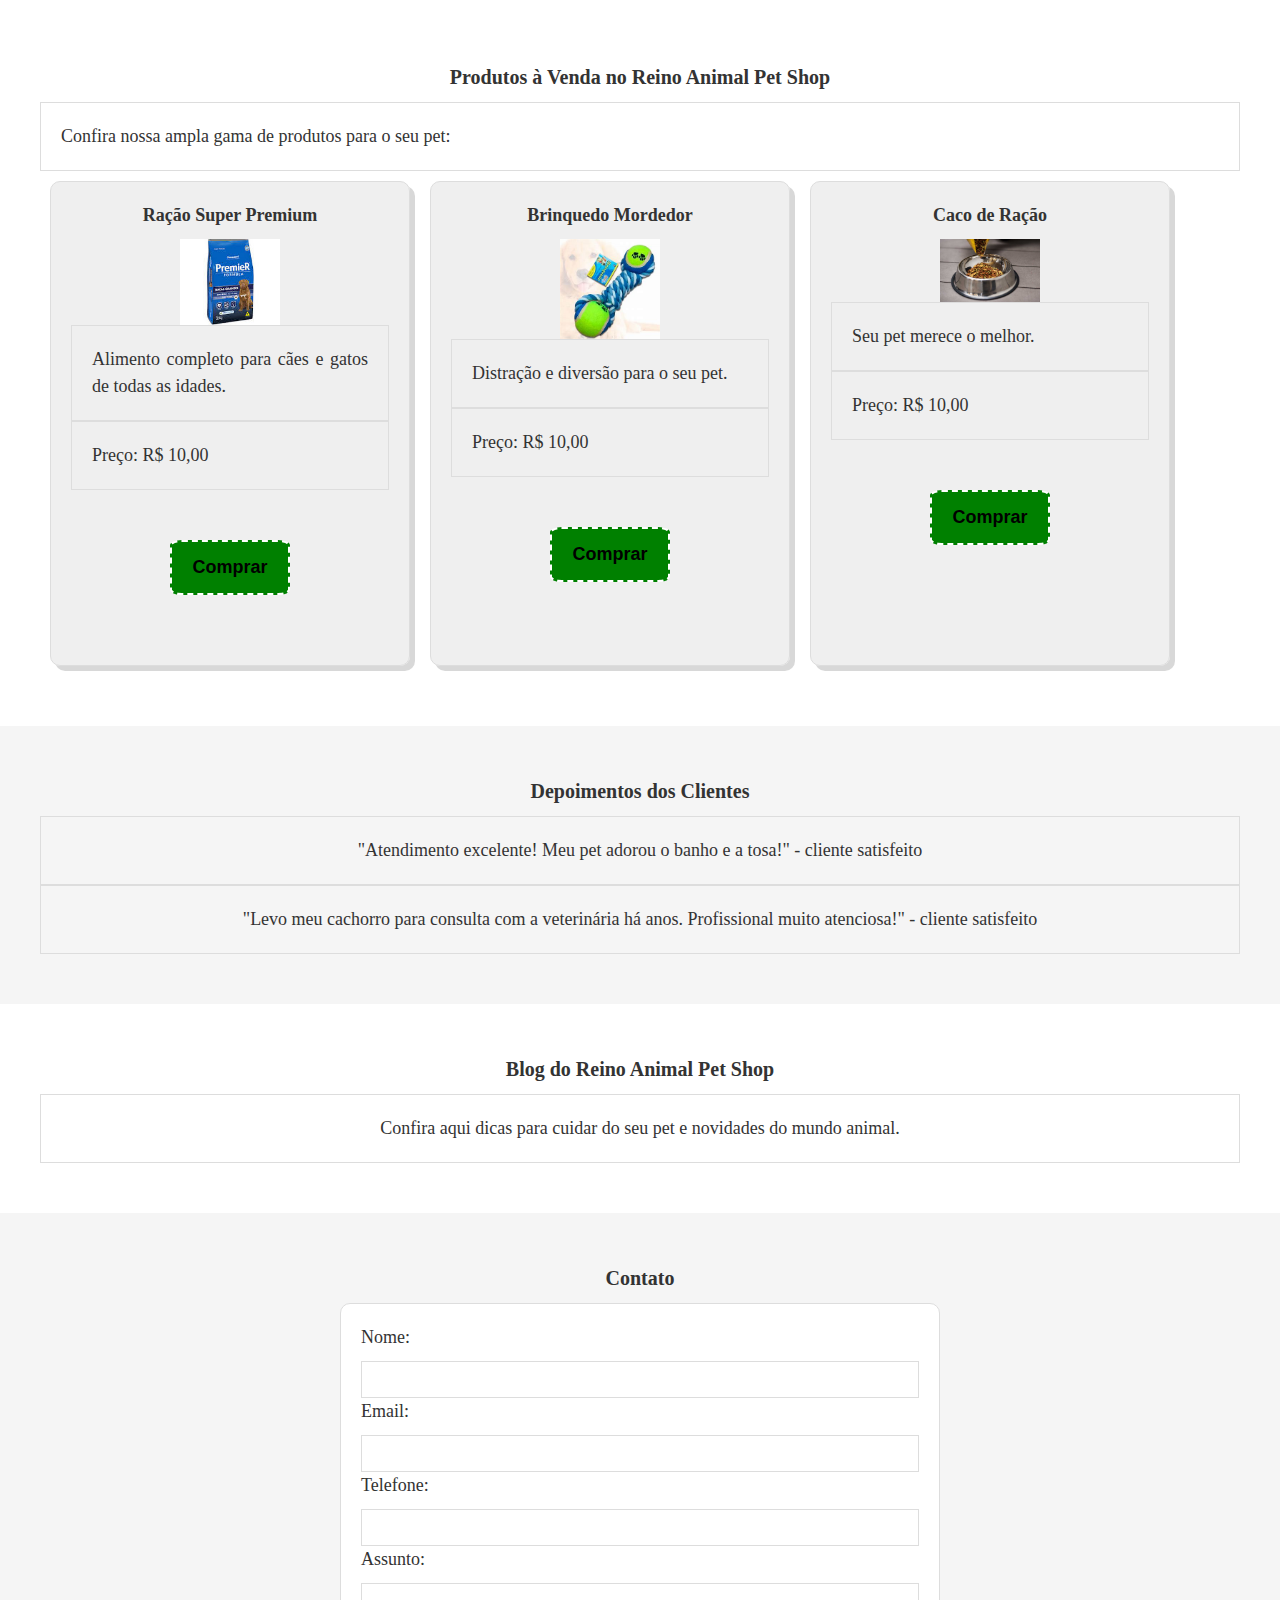
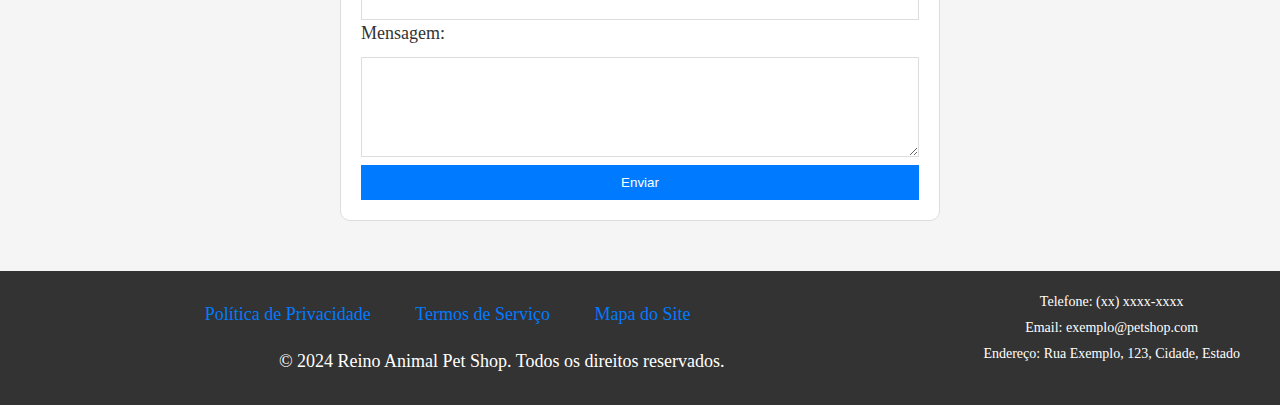
==== commit 4b1c0b06: "v.2.0 alterações na página no geral(organização)" ====
--- a/index.html
+++ b/index.html
@@ -1,151 +1,166 @@
-<!DOCTYPE html>
-<html lang="pt-br">
-<head>
-  <meta charset="UTF-8">
-  <meta name="viewport" content="width=device-width, initial-scale=1.0">
-  <title>Reino Animal Pet Shop</title>
-  <link rel="stylesheet" href="CSS/style.css">
-  <link rel="shortcut icon" href="IMAGEM/slogan.png" type="image/x-icon">
-</head>
-<body>
-  <header>
-    <nav>
-      <section id="destaque">
-        <div class="img">
-
-        </div>
-        <div class="container-imagem">
-            <img src="IMAGEM/slogan.png" alt="Imagem de Destaque">
-        </div>
-      
-        <h1>Bem-vindo ao Reino Animal Pet Shop!</h1>
-        <p>Oferecemos os melhores serviços e produtos para o seu pet.</p>
-    </section>
-      <ul class="menu">
-        <li><a href="#destaque">Home</a></li>
-        <li><a href="#sobre">Sobre</a></li>
-        <li><a href="#servicos">Serviços</a></li>
-        <li><a href="#produtos">Produtos</a></li>
-        <li><a href="#contato">Contato</a></li>
-        <img id="imgCarrinho" src="IMAGEM/carrinho.png" alt="Imagem">
-        <a href="https://www.google.com">Link para o Google</a>
-      </ul>
-
-    </nav>
-  </header>
-  <main>
-
-    <section id="sobre">
-      <h2>Sobre o Reino Animal Pet Shop</h2>
-      <p>O Reino Animal Pet Shop foi fundado em 2000 com a missão de proporcionar os melhores cuidados para os seus animais de estimação.</p>
-      <p>Nossa equipe é composta por profissionais apaixonados por animais, que estão sempre prontos para oferecer o melhor atendimento para você e seu pet.</p>
-      <br><br>
-      <section id="equipe">
-        <h2 class="equipeTitulo">Conheça nossa Equipe</h2>
-        
-        <ul class="containerEquipe">
-          <div class="membro1">
-            <img src="IMAGEM/dr.leila.jpg" alt="Foto do Membro da Equipe(dr.leila)">
-            <h3>Dr. Leila</h3>
-            <p>Cargo: Médica veterinária</p>
-          </div>
-          <div class="membro2">
-            <img src="IMAGEM/maurício.jpg" alt="Foto do Membro da Equipe(Maurício tosador)">
-            <h3>Maurício</h3>
-            <p>Cargo: Groomer</p>
-          </div>
-        </ul>
-      </section>
-    </section>
-    <section id="servicos">
-        <h2>Serviços do Reino Animal Pet Shop</h2>
-        <ul>
-          <li>
-            <h3>Banho e Tosa</h3>
-            <p>Realizamos banho completo, tosa higiênica e tosa especial com diversas opções de cortes.</p>
-            <img src="IMAGEM/banhoetosa.jfif" alt="Imagem de Banho e Tosa">
-            <button >Comprar</button>
-          
-          </li>
-          <li>
-            <h3>Consultas Veterinárias</h3>
-            <p>Oferecemos atendimento clínico preventivo e emergencial com veterinários qualificados.</p>
-            <img src="IMAGEM/consultasveterinarias.jfif" alt="Imagem de Consulta Veterinária">
-            <button>Comprar</button>
-
-          </li>
-          <li>
-            <h3>Hospedagem</h3>
-            <p>Proporcionamos um ambiente confortável e seguro para seu pet durante a sua viagem.</p>
-            <img src="IMAGEM/hospedagempet.jfif" alt="Imagem de Hospedagem">
-            <button id="btnservicoscomprar">Comprar</button>
-
-          </li>
-          </ul>
-      </section>
-      <section id="produtos">
-        <h2>Produtos à Venda no Reino Animal Pet Shop</h2>
-        <p>Confira nossa ampla gama de produtos para o seu pet:</p>
-        <div class="produtos">
-          <div class="produto">
-            <img src="IMAGEM/racaosuperpremium.jfif" alt="Ração">
-            <h3>Ração Super Premium</h3>
-            <p>Alimento completo para cães e gatos de todas as idades.</p>
-          </div>
-          <div class="produto">
-            <img src="IMAGEM/brinquedomordedor.jfif" alt="Brinquedo">
-            <h3>Brinquedo Mordedor</h3>
-            <p>Distração e diversão para o seu pet.</p>
-          </div>
-          <div class="produto">
-            <img src="IMAGEM/cacoderacao.jfif" alt="Caco">
-            <h3>Caco de Ração</h3>
-            <p>Seu pet merece o melhor.</p>
-          </div>
-          </div>
-      </section>
-      <section id="depoimentos">
-        <h2>Depoimentos dos Clientes</h2>
-        <p>"Atendimento excelente! Meu pet adorou o banho e a tosa!" - cliente satisfeito</p>
-        <p>"Levo meu cachorro para consulta com a veterinária há anos. Profissional muito atenciosa!" - cliente satisfeito</p>
-        </section>
-      <section id="blog">
-        <h2>Blog do Reino Animal Pet Shop</h2>
-        <p>Confira aqui dicas para cuidar do seu pet e novidades do mundo animal.</p>
-        </section>
-      <section id="contato">
-        <h2>Contato</h2>
-        <form action="enviar_email.php" method="post"> <label for="nome">Nome:</label>
-          <input type="text" id="nome" name="nome" required>
-          <label for="email">Email:</label>
-          <input type="email" id="email" name="email" required>
-          <label for="telefone">Telefone:</label>
-          <input type="tel" id="telefone" name="telefone">
-          <label for="assunto">Assunto:</label>
-          <input type="text" id="assunto" name="assunto" required>
-          <label for="mensagem">Mensagem:</label>
-          <textarea id="mensagem" name="mensagem" required></textarea>
-          <input type="submit" value="Enviar">
-        </form>
-      </section>
-      </main>
-      <footer>
-        <nav>
-          <div class="contato">
-            <p>Telefone: (xx) xxxx-xxxx</p>
-            <p>Email: exemplo@petshop.com</p>
-            <p>Endereço: Rua Exemplo, 123, Cidade, Estado</p>
-          </div>
-          <ul class="ptm">
-            <li><a href="politica-privacidade.html">Política de Privacidade</a></li>
-            <li><a href="termos-servico.html">Termos de Serviço</a></li>
-            <li><a href="mapa-site.html">Mapa do Site</a></li>
-          </ul>
-          <div class="redes-sociais">
-            </div>
-        </nav>
-        <p class="direitos">&copy; 2024 Reino Animal Pet Shop. Todos os direitos reservados.</p>
-      </footer>
-    </body>
-    </html>
-    
+<!DOCTYPE html>
+<html lang="pt-br">
+<head>
+  <meta charset="UTF-8">
+  <meta name="viewport" content="width=device-width, initial-scale=1.0">
+  <title>Reino Animal Pet Shop</title>
+  <link rel="stylesheet" href="CSS/style.css">
+  <link rel="shortcut icon" href="IMAGEM/slogan.png" type="image/x-icon">
+</head>
+<body>
+  <header>
+    <nav>
+      <section id="destaque">
+        <div class="img">
+
+        </div>
+        <div class="container-imagem">
+            <img src="IMAGEM/slogan.png" alt="Imagem de Destaque">
+        </div>
+      
+        <h1>Bem-vindo ao Reino Animal Pet Shop!</h1>
+        <p>Oferecemos os melhores serviços e produtos para o seu pet.</p>
+    </section>
+      <ul class="menu">
+        <li><a href="#destaque">Home</a></li>
+        <li><a href="#sobre">Sobre</a></li>
+        <li><a href="#servicos">Serviços</a></li>
+        <li><a href="#produtos">Produtos</a></li>
+        <li><a href="#contato">Contato</a></li>
+        <a href="carrinho.html">
+          <img id="imgCarrinho" src="IMAGEM/carrinho.png" alt="Imagem">
+        </a>
+      </ul>
+
+    </nav>
+  </header>
+  <main>
+
+    <section id="sobre">
+      <h2>Sobre o Reino Animal Pet Shop</h2>
+      <p>O Reino Animal Pet Shop foi fundado em 2000 com a missão de proporcionar os melhores cuidados para os seus animais de estimação.</p>
+      <p>Nossa equipe é composta por profissionais apaixonados por animais, que estão sempre prontos para oferecer o melhor atendimento para você e seu pet.</p>
+      <br><br>
+      <section id="equipe">
+        <h2 class="equipeTitulo">Conheça nossa Equipe</h2>
+        
+        <ul class="containerEquipe">
+          <div class="membro1">
+            <img src="IMAGEM/dr.leila.jpg" alt="Foto do Membro da Equipe(dr.leila)">
+            <h3>Dr. Leila</h3>
+            <p>Cargo: Médica veterinária</p>
+          </div>
+          <div class="membro2">
+            <img src="IMAGEM/maurício.jpg" alt="Foto do Membro da Equipe(Maurício tosador)">
+            <h3>Maurício</h3>
+            <p>Cargo: Groomer</p>
+          </div>
+        </ul>
+      </section>
+    </section>
+    <section id="servicos">
+        <h2>Serviços do Reino Animal Pet Shop</h2>
+        <ul>
+          <li>
+            <h3>Banho e Tosa</h3>
+            <p>Realizamos banho completo, tosa higiênica e tosa especial com diversas opções de cortes.</p>
+            <img src="IMAGEM/banhoetosa.jfif" alt="Imagem de Banho e Tosa">
+            <p>Preço: R$ 10,00</p>
+            <button id="btnComprar">Comprar</button>
+          
+          </li>
+          <li>
+            <h3>Consultas Veterinárias</h3>
+            <p>Oferecemos atendimento clínico preventivo e emergencial com veterinários qualificados.</p>
+            <img src="IMAGEM/consultasveterinarias.jfif" alt="Imagem de Consulta Veterinária">
+            <p>Preço: R$ 10,00</p>
+            <button id="btnComprar">Comprar</button>
+
+          </li>
+          <li>
+            <h3>Hospedagem</h3>
+            <p>Proporcionamos um ambiente confortável e seguro para seu pet durante a sua viagem.</p>
+            <img src="IMAGEM/hospedagempet.jfif" alt="Imagem de Hospedagem">
+            <p>Preço: R$ 10,00</p>
+            <button id="btnComprar">Comprar</button>
+
+          </li>
+          </ul>
+      </section>
+      <section id="produtos">
+        <h2>Produtos à Venda no Reino Animal Pet Shop</h2>
+        <p>Confira nossa ampla gama de produtos para o seu pet:</p>
+        <div class="produtos">
+          <div class="produto">
+            <h3>Ração Super Premium</h3>
+            <img src="IMAGEM/racaosuperpremium.jfif" alt="Ração">
+            <p>Alimento completo para cães e gatos de todas as idades.</p>
+            <p>Preço: R$ 10,00</p>
+            <button id="btnComprar">Comprar</button>
+
+          </div>
+          <div class="produto">
+            <h3>Brinquedo Mordedor</h3>
+            <img src="IMAGEM/brinquedomordedor.jfif" alt="Brinquedo">
+            <p>Distração e diversão para o seu pet.</p>
+            <p>Preço: R$ 10,00</p>
+            <button id="btnComprar">Comprar</button>
+
+          </div>
+          <div class="produto">
+            <h3>Caco de Ração</h3>
+            <img src="IMAGEM/cacoderacao.jfif" alt="Caco">
+            <p>Seu pet merece o melhor.</p>
+            <p>Preço: R$ 10,00</p>
+            <button id="btnComprar">Comprar</button>
+
+          </div>
+        </div>
+      </section>
+      <section id="depoimentos">
+        <h2>Depoimentos dos Clientes</h2>
+        <p>"Atendimento excelente! Meu pet adorou o banho e a tosa!" - cliente satisfeito</p>
+        <p>"Levo meu cachorro para consulta com a veterinária há anos. Profissional muito atenciosa!" - cliente satisfeito</p>
+        </section>
+      <section id="blog">
+        <h2>Blog do Reino Animal Pet Shop</h2>
+        <p>Confira aqui dicas para cuidar do seu pet e novidades do mundo animal.</p>
+        </section>
+      <section id="contato">
+        <h2>Contato</h2>
+        <form action="enviar_email.php" method="post"> <label for="nome">Nome:</label>
+          <input type="text" id="nome" name="nome" required>
+          <label for="email">Email:</label>
+          <input type="email" id="email" name="email" required>
+          <label for="telefone">Telefone:</label>
+          <input type="tel" id="telefone" name="telefone">
+          <label for="assunto">Assunto:</label>
+          <input type="text" id="assunto" name="assunto" required>
+          <label for="mensagem">Mensagem:</label>
+          <textarea id="mensagem" name="mensagem" required></textarea>
+          <input type="submit" value="Enviar">
+        </form>
+      </section>
+  </main>
+  <footer>
+    <nav>
+      <div class="contato">
+        <p>Telefone: (xx) xxxx-xxxx</p>
+        <p>Email: exemplo@petshop.com</p>
+        <p>Endereço: Rua Exemplo, 123, Cidade, Estado</p>
+      </div>
+      <ul class="ptm">
+        <li><a href="politica-privacidade.html">Política de Privacidade</a></li>
+        <li><a href="termos-servico.html">Termos de Serviço</a></li>
+        <li><a href="mapa-site.html">Mapa do Site</a></li>
+      </ul>
+      <div class="redes-sociais">
+        </div>
+    </nav>
+    <p class="direitos">&copy; 2024 Reino Animal Pet Shop. Todos os direitos reservados.</p>
+  </footer>
+  <script src="script.js"></script>
+</body>
+</html>
+    
+
--- a/CSS/style.css
+++ b/CSS/style.css
@@ -1,461 +1,511 @@
-/* Redefinição de estilos padrão */
-* {
-  margin: 0;
-  padding: 0;
-  box-sizing: border-box;
-}
-
-/* Estilo base da página */
-body {
-  black
-  font-family: Arial, sans-serif;
-  font-size: 18px;
-  line-height: 1.5;
-  color: #333;
-}
-
-h1,
-h2,
-h3,
-h4,
-h5,
-h6 {
-  font-weight: bold;
-  margin-bottom: 10px;
-}
-
-h1 {
-  font-size: 24px;
-}
-
-h2 {
-  font-size: 20px;
-}
-
-h3 {
-  font-size: 18px;
-}
-
-h4 {
-  font-size: 16px;
-}
-
-h5 {
-  font-size: 14px;
-}
-
-h6 {
-  font-size: 12px;
-}
-
-p {
-  margin-bottom: 10px;
-}
-
-a {
-  text-decoration: none;
-  color: black;
-}
-
-a:hover {
-  color: #0056b3;
-}
-
-/* Títulos */
-h1,
-h2,
-h3,
-h4,
-h5,
-h6 {
-  font-weight: bold;
-  margin-bottom: 10px;
-}
-
-h1 {
-  font-size: 24px;
-}
-
-h2 {
-  font-size: 20px;
-}
-
-h3 {
-  font-size: 18px;
-}
-
-h4 {
-  font-size: 16px;
-}
-
-h5 {
-  font-size: 14px;
-}
-
-h6 {
-  font-size: 12px;
-}
-
-/* Parágrafos */
-p {
-  margin-bottom: 10px;
-}
-
-/* Imagens */
-img {
-  max-width: 15%;
-}
-
-.container-imagem {
-  display: flex;
-  justify-content: center;
-}
-
-/* Cabeçalho */
-header {
-  background-color: #007bff;
-  border-bottom: 1px solid #ddd;
-  color: black
-}
-
-/* Menu */
-nav {
-  max-width: 1200px;
-  margin: 0 auto;
-}
-
-ul {
-  list-style: underline;
-  padding: 0;
-  text-align: center;
-  text-decoration:none;
-  color: black;
-}
-
-.menu {
-  background-color: white;
-  width: 100%;
-  height: 50%;
-  text-align: center;
-  align-items: center;
-  padding: 10px;
-}
-
-li {
-  display: inline-block;
-  margin-right: 20px;
-  padding: 10px;
-}
-#imgCarrinho{
-  width: 5%;
-  height: 5%;
-  margin: 1px 10px;
-}
-/* Informações de contato no rodapé */
-.contato {
-  float: right;
-  margin-top: auto;
-}
-
-.contato p {
-  font-size: 14px;
-  margin-bottom: 5px;
-}
-
-/* Seção de destaque */
-#destaque {
-  background-color: #007bff;
-  color: #fff;
-  text-align: center;
-  padding: 50px 100px;
-}
-
-#destaque {
-  display: block;
-  margin: auto;
-  margin-left: 0;
-  max-width: 100%;
-}
-
-/* Seção sobre */
-#sobre {
-  padding: 50px 0;
-}
-
-#sobre h2 {
-  text-align: center;
-}
-
-#sobre p {
-  text-align: justify;
-  margin-left: 8%;
-}
-
-/* Equipe */
-.equipeTitulo{
-  text-align: center;
-  
-}
-
-#equipe {
-  max-width: 100%;
-  margin: center;
-  display: block;
-  flex-wrap: wrap;
-}
-
-
-
-.containerEquipe{
-  display: flex; /*deixar immagens dos membro da equipe um do lado do outro*/
-  justify-content: center;
-  align-items: center;
-  
-}
-
-/*membro*/
-.membro1 {
-  justify-content: center;
-  align-items: center;
-  margin: 50px;
-  margin-top: 70px;
-  width: 100%;
-  height: 70%;
-  width: 350px;
-  text-align: center;
-  border: 1px solid #ddd;
-  padding: 20px;
-}
-
-.membro1 img {
-  display: inline-block;
-  margin: 0  auto;
-  max-width: 100px;
-  border-radius: 50%;
-}
-
-.membro2 {
-  justify-content: center;
-  align-items: center;
-  margin: 50px;
-  margin-top: 70px;
-  width: 100%;
-  height: 70%;
-  width: 350px;
-  text-align: center;
-  border: 1px solid #ddd;
-  padding: 16px;
-}
-
-.membro2 img {
-  display: inline-block;
-  margin: 0  auto;
-  max-width: 100px;
-  border-radius: 50%;
-}
-
-/* Seção de serviços */
-#servicos {
-  padding: 50px 0;
-  background-color: #f5f5f5;
-}
-
-#servicos h2 {
-  text-align: center;
-}
-
-#servicos ul {
-  max-width: 1200px;
-  margin: 0 auto;
-  display: flex;
-  flex-wrap: wrap;
-}
-
-#servicos li {
-  box-shadow: 5px 5px #00000027;
-  width: 30%;
-  margin: 10px;
-  padding: 20px;
-  border: 1px solid #ddd;
-  border-radius: 10px;
-  text-align: center;
-
-}
-#servicos li button {
-  border-style: dashed; /*estilo da borda do botão*/
-  border-color  : white;/*cor da borda do botão*/
-  background-color:green; /*cor do botão*/
-  padding: 15px 20px; /*altura e largura do botão*/
-  border-radius: 10%; /*borda do botão*/
-  margin: 50px; 
-  font-weight: bold;
-  font-size: 1em;
-}
-
-/*efeitos do botão*/
-#servicos li button:hover{
-  transition: 0.5s;
-  background-color: red;
-  border-style: dashed;
-  border-color: white;
-}
-
-
-#servicos li img {
-  display: block;
-  margin: 0 auto;
-  max-width: 100px;
-}
-
-/* Seção de produtos */
-#produtos {
-  padding: 50px 0;
-}
-
-#produtos h2 {
-  text-align: center;
-}
-
-#produtos p {
-  text-align: justify;
-  max-width: 1200px;
-  margin: 0 auto;
-  padding: 20px;
-  border: 1px solid #ddd;
-}
-
-.produtos {
-  max-width: 1200px;
-  margin: 0 auto;
-  display: flex;
-  flex-wrap: wrap;
-}
-
-.produto {
-  width: 30%;
-  margin: 10px;
-  padding: 20px;
-  border: 1px solid #ddd;
-  text-align: center;
-}
-
-.produto img {
-  display: block;
-  margin: 0 auto;
-  max-width: 100px;
-}
-
-/* Seção de depoimentos */
-#depoimentos {
-  padding: 50px 0;
-  background-color: #f5f5f5;
-}
-
-#depoimentos h2 {
-  text-align: center;
-}
-
-#depoimentos p {
-  text-align: justify;
-  max-width: 1200px;
-  margin: 0 auto;
-  padding: 20px;
-  border: 1px solid #ddd;
-}
-
-/* Seção de blog */
-#blog {
-  padding: 50px 0;
-}
-
-#blog h2 {
-  text-align: center;
-}
-
-#blog p {
-  text-align: justify;
-  max-width: 1200px;
-  margin: 0 auto;
-  padding: 20px;
-  border: 1px solid #ddd;
-}
-
-/* Seção de contato */
-#contato {
-  padding: 50px 0;
-  background-color: #f5f5f5;
-}
-
-#contato h2 {
-  text-align: center;
-}
-
-#contato form {
-  max-width: 1200px;
-  margin: 0 auto;
-  padding: 20px;
-  border: 1px solid #ddd;
-}
-
-#contato label {
-  display: block;
-  margin-bottom: 10px;
-}
-
-#contato input,
-#contato textarea {
-  width: 100%;
-  padding: 10px;
-  border: 1px solid #ddd;
-}
-
-#contato textarea {
-  height: 100px;
-}
-
-#contato input[type="submit"] {
-  background-color: #007bff;
-  color: #fff;
-  border: none;
-  cursor: pointer;
-}
-
-/* Rodapé */
-footer {
-  background-color: #333;
-  color: #fff;
-  padding: 20px;
-  text-align: center;
-}
-
-footer nav {
-  max-width: 1200px;
-  margin: 0 auto;
-}
-
-.ptm{
-  margin-left: -9%;
-}
-
-footer .redes-sociais {
-  float: right;
-}
-
-footer .redes-sociais a {
-  margin-right: 10px;
-}
-
-footer .direitos {
-  margin-top: 10px;
-}
-
-/* Estilo dos links */
-a {
-  text-decoration: none;
-  color: #007bff;
-}
-
-a:hover {
-  color: #0056b3;
-}
-
+/* Redefinição de estilos padrão */
+* {
+  margin: 0;
+  padding: 0;
+  box-sizing: border-box;
+}
+
+/* Estilo base da página */
+body {
+  black
+  font-family: Arial, sans-serif;
+  font-size: 18px;
+  line-height: 1.5;
+  color: #333;
+}
+
+h1,
+h2,
+h3,
+h4,
+h5,
+h6 {
+  font-weight: bold;
+  margin-bottom: 10px;
+}
+
+h1 {
+  font-size: 24px;
+}
+
+h2 {
+  font-size: 20px;
+}
+
+h3 {
+  font-size: 18px;
+}
+
+h4 {
+  font-size: 16px;
+}
+
+h5 {
+  font-size: 14px;
+}
+
+h6 {
+  font-size: 12px;
+}
+
+p {
+  margin-bottom: 10px;
+}
+
+a {
+  text-decoration: none;
+  color: black;
+}
+
+a:hover {
+  color: #0056b3;
+}
+
+/* Títulos */
+h1,
+h2,
+h3,
+h4,
+h5,
+h6 {
+  font-weight: bold;
+  margin-bottom: 10px;
+}
+
+h1 {
+  font-size: 24px;
+}
+
+h2 {
+  font-size: 20px;
+}
+
+h3 {
+  font-size: 18px;
+}
+
+h4 {
+  font-size: 16px;
+}
+
+h5 {
+  font-size: 14px;
+}
+
+h6 {
+  font-size: 12px;
+}
+
+/* Parágrafos */
+p {
+  margin-bottom: 10px;
+}
+
+/* Imagens */
+img {
+  max-width: 15%;
+}
+
+.container-imagem {
+  display: flex;
+  justify-content: center;
+}
+
+/* Cabeçalho */
+header {
+  background-color: #007bff;
+  border-bottom: 1px solid #ddd;
+  color: black
+}
+
+/* Menu */
+nav {
+  max-width: 1200px;
+  max-height: 600px;
+  margin: 0 auto;
+}
+
+ul {
+  list-style: underline;
+  padding: 0;
+  text-align: center;
+  text-decoration:none;
+  color: black;
+}
+
+.menu {
+  background-color: white;
+  margin-left: 25.8%;
+  margin-top: -40px;
+  width: 48%;
+  text-align: center;
+  align-items: center;
+  padding: 10px;
+  border: 1px solid #ccc;
+  border-radius: 5px;
+  box-shadow: 0 0 2px rgba(0, 0, 0, 0.1);
+}
+/*menu home, sobre, servicos...*/
+.menu a{
+  text-align: center;
+  align-items: center;
+} 
+
+li {
+  display: inline-block;
+  margin-right: 20px;
+  padding: 10px;
+}
+#imgCarrinho{
+  width: 5%;
+  height: 5%;
+  margin: 1px 10px;
+}
+/* Informações de contato no rodapé */
+.contato {
+  float: right;
+  margin-top: auto;
+}
+
+.contato p {
+  font-size: 14px;
+  margin-bottom: 5px;
+}
+
+/* Seção de destaque */
+#destaque {
+  background-color: #007bff;
+  color: #fff;
+  text-align: center;
+  padding: 50px 100px;
+}
+
+#destaque {
+  display: block;
+  margin: auto;
+  margin-left: 0;
+  max-width: 100%;
+}
+
+/* Seção sobre */
+#sobre {
+  padding: 50px 0;
+}
+
+#sobre h2 {
+  text-align: center;
+}
+
+#sobre p {
+  text-align: justify;
+  margin-left: 8%;
+}
+
+/* Equipe */
+.equipeTitulo{
+  text-align: center;
+  
+}
+
+#equipe {
+  max-width: 100%;
+  margin: center;
+  display: block;
+  flex-wrap: wrap;
+}
+
+
+
+.containerEquipe{
+  display: flex; /*deixar immagens dos membro da equipe um do lado do outro*/
+  justify-content: center;
+  align-items: center;
+  
+}
+
+/*membro*/
+.membro1 {
+  justify-content: center;
+  align-items: center;
+  margin: 50px;
+  margin-top: 70px;
+  width: 100%;
+  height: 70%;
+  width: 350px;
+  text-align: center;
+  border: 1px solid #ddd;
+  padding: 20px;
+  box-shadow: 5px 5px #00000027;
+  border-radius: 10px;
+  background-color: #007bffb4;
+}
+
+.membro1 img {
+  display: inline-block;
+  margin: 0  auto;
+  max-width: 100px;
+  border-radius: 50%;
+}
+
+.membro2 {
+  justify-content: center;
+  align-items: center;
+  margin: 50px;
+  margin-top: 70px;
+  width: 100%;
+  height: 70%;
+  width: 350px;
+  text-align: center;
+  border: 1px solid #ddd;
+  padding: 16px;
+  box-shadow: 5px 5px #00000027;
+  border-radius: 10px;
+  background-color: #007bffb4;
+}
+
+.membro2 img {
+  display: inline-block;
+  margin: 0  auto;
+  max-width: 100px;
+  border-radius: 50%;
+}
+
+/* Seção de serviços */
+#servicos {
+  padding: 50px 0;
+}
+
+#servicos h2 {
+  text-align: center;
+}
+
+#servicos ul {
+  max-width: 1200px;
+  margin: 0 auto;
+  display: flex;
+  flex-wrap: wrap;
+}
+
+#servicos li {
+  background-color: #33333314
+  ;
+  box-shadow: 5px 5px #00000027;
+  width: 30%;
+  margin: 10px;
+  padding: 20px;
+  border: 1px solid #ddd;
+  border-radius: 10px;
+  text-align: center;
+
+}
+#servicos li button {
+  border-style: dashed; /*estilo da borda do botão*/
+  border-color  : white;/*cor da borda do botão*/
+  background-color:green; /*cor do botão*/
+  padding: 15px 20px; /*altura e largura do botão*/
+  border-radius: 10%; /*borda do botão*/
+  margin: 50px; 
+  font-weight: bold;
+  font-size: 1em;
+}
+
+/*efeitos do botão*/
+#servicos li button:hover {
+  transition: 0.5s;
+  background-color: red;
+  border-style: dashed;
+  border-color: white;
+}
+
+
+#servicos li img {
+  display: block;
+  margin: 0 auto;
+  max-width: 100px;
+}
+
+/* Seção de produtos */
+#produtos {
+  padding: 50px 0;
+  
+}
+
+#produtos h2 {
+  text-align: center;
+}
+
+#produtos p {
+  text-align: justify;
+  max-width: 1200px;
+  margin: 0 auto;
+  padding: 20px;
+  border: 1px solid #ddd;
+}
+
+.produtos {
+  max-width: 1200px;
+  margin: 0 auto;
+  display: flex;
+  flex-wrap: wrap;
+  border-radius: 10px;
+}
+
+/*Botão de comprar produtos*/
+.produtos button {
+  border-style: dashed; /*estilo da borda do botão*/
+  border-color  : white;/*cor da borda do botão*/
+  background-color:green; /*cor do botão*/
+  padding: 15px 20px; /*altura e largura do botão*/
+  border-radius: 10%; /*borda do botão*/
+  margin: 50px; 
+  font-weight: bold;
+  font-size: 1em;
+}
+
+.produtos button:hover {
+  transition: 0.5s;
+  background-color: red;
+  border-style: dashed;
+  border-color: white;
+}
+
+/*--------------------------*/
+
+.produto {
+  width: 30%;
+  margin: 10px;
+  padding: 20px;
+  border: 1px solid #ddd;
+  text-align: center;
+  box-shadow: 5px 5px #00000027;
+  border-radius: 10px;
+  background-color: #33333314;
+}
+
+.produto img {
+  display: block;
+  margin: 0 auto;
+  max-width: 100px;
+}
+
+/* Seção de depoimentos */
+#depoimentos {
+  padding: 50px 0;
+  background-color: #f5f5f5;
+}
+
+#depoimentos h2 {
+  text-align: center;
+}
+
+#depoimentos p {
+  text-align: center;
+  max-width: 1200px;
+  margin: 0 auto;
+  padding: 20px;
+  border: 1px solid #ddd;
+}
+
+/* Seção de blog */
+#blog {
+  padding: 50px 0;
+}
+
+#blog h2 {
+  text-align: center;
+}
+
+#blog p {
+  text-align: center;
+  max-width: 1200px;
+  margin: 0 auto;
+  padding: 20px;
+  border: 1px solid #ddd;
+}
+
+/* Seção de contato */
+#contato {
+  padding: 50px 0;
+  background-color: #f5f5f5;
+}
+
+#contato h2 {
+  text-align: center;
+  font-weight: bold;
+}
+
+#contato form {
+  max-width: 600px;
+  max-height: 600px;
+  margin: 0 auto;
+  padding: 20px;
+  border: 1px solid #ddd;
+  border-radius: 10px;
+  background-color: #fff;
+}
+
+#contato label {
+  display: block;
+  margin-bottom: 10px;
+}
+
+#contato input,
+#contato textarea {
+  width: 100%;
+  padding: 10px;
+  border: 1px solid #ddd;
+}
+
+#contato textarea {
+  height: 100px;
+}
+
+#contato input[type="submit"] {
+  background-color: #007bff;
+  color: #fff;
+  border: none;
+  cursor: pointer;
+}
+
+/* Rodapé */
+footer {
+  background-color: #333;
+  color: #fff;
+  padding: 20px;
+  text-align: center;
+}
+
+footer nav {
+  max-width: 1200px;
+  margin: 0 auto;
+}
+
+.ptm{
+  margin-left: -9%;
+}
+
+footer .redes-sociais {
+  float: right;
+}
+
+footer .redes-sociais a {
+  margin-right: 10px;
+}
+
+footer .direitos {
+  margin-top: 10px;
+}
+
+  /* Estilo dos links */
+  a {
+    text-decoration: none;
+    color: #007bff;
+  }
+  
+  a:hover {
+    text-decoration: underline;
+    font-weight: bold;
+    color: #b30000;
+  }
+  
+
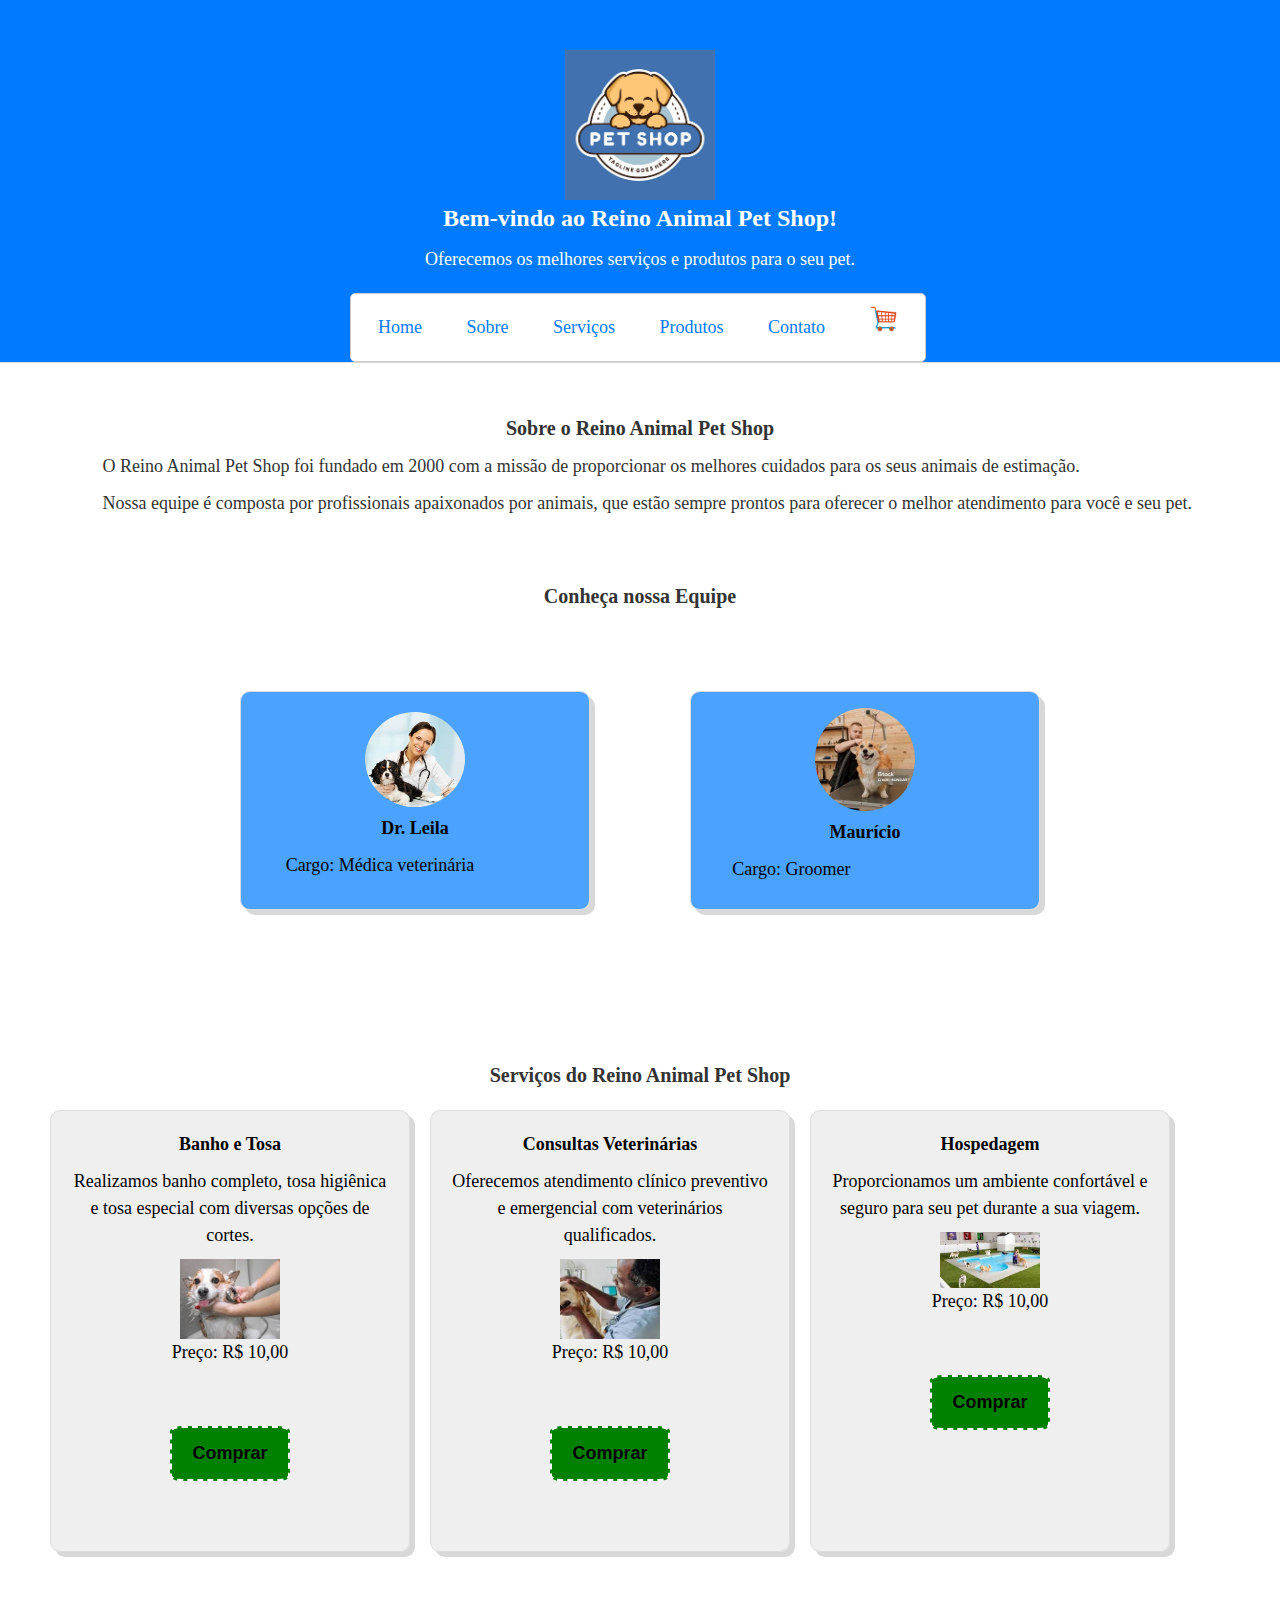
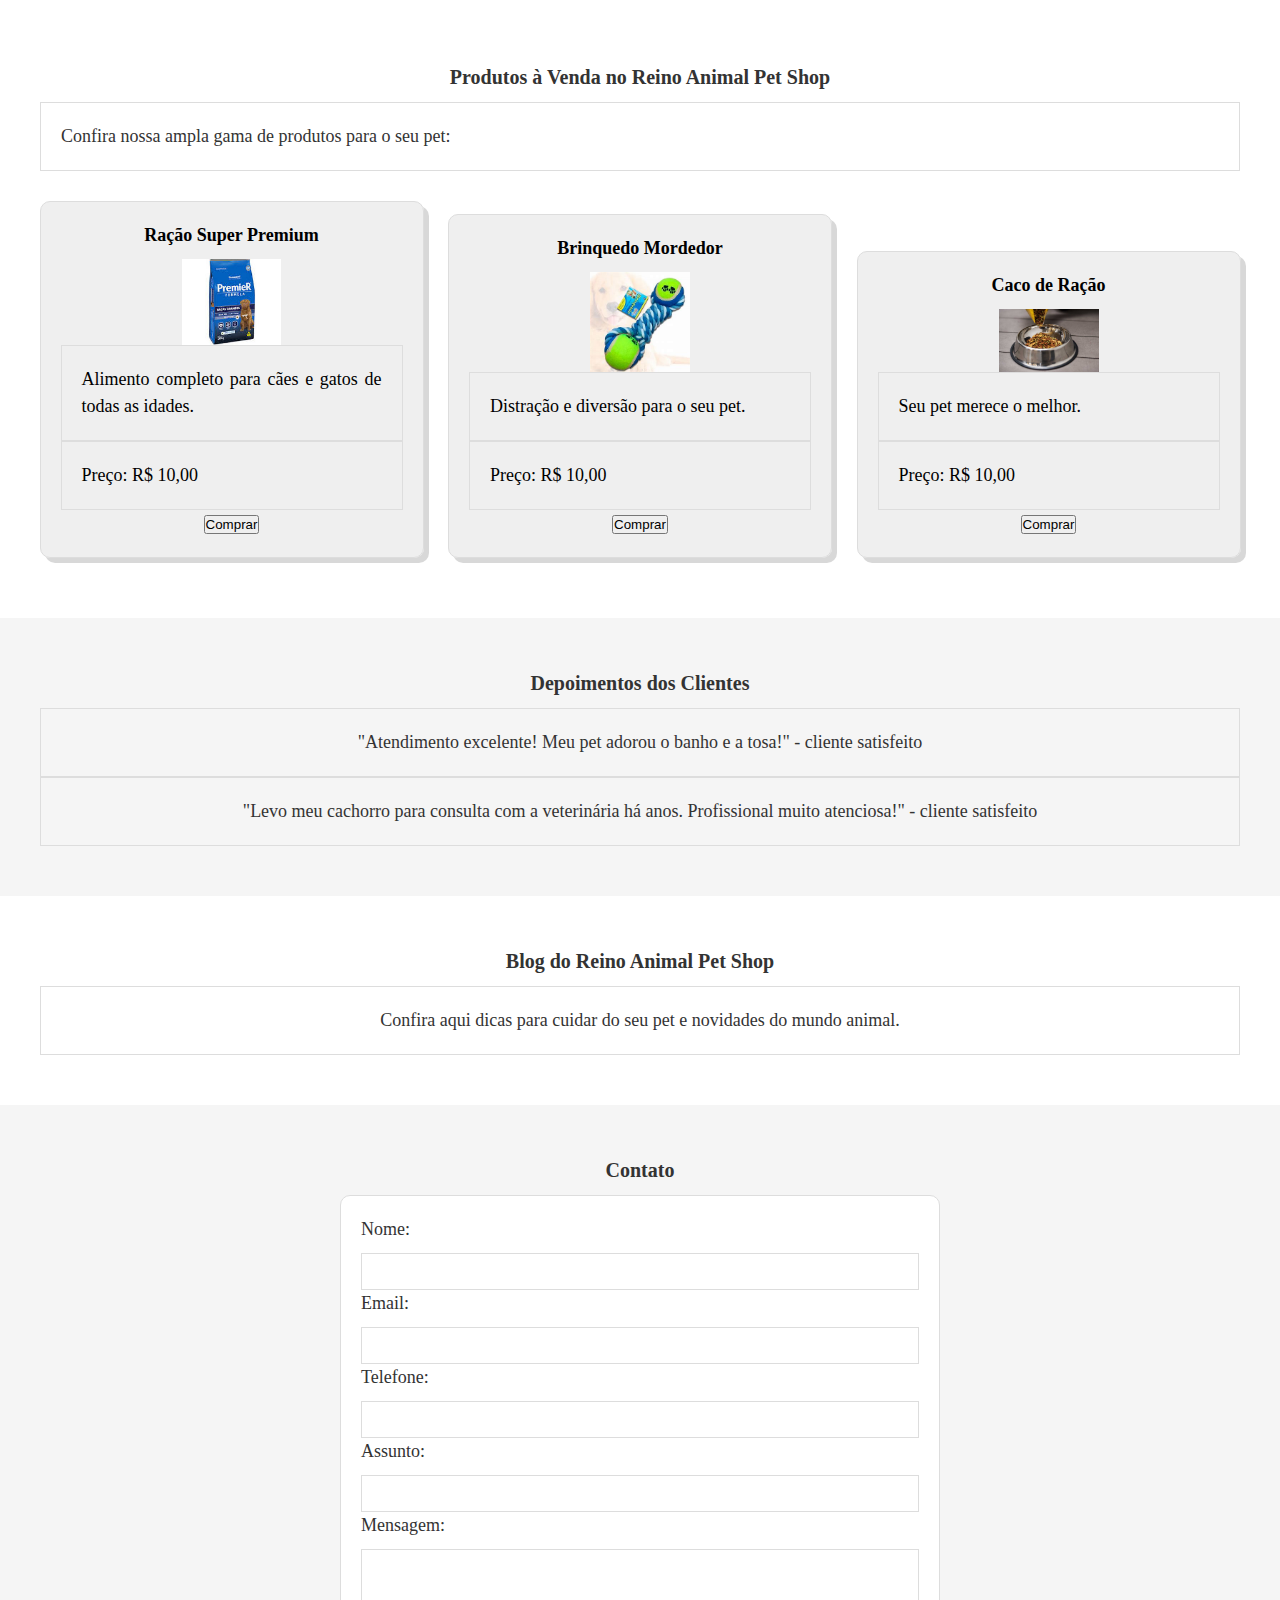
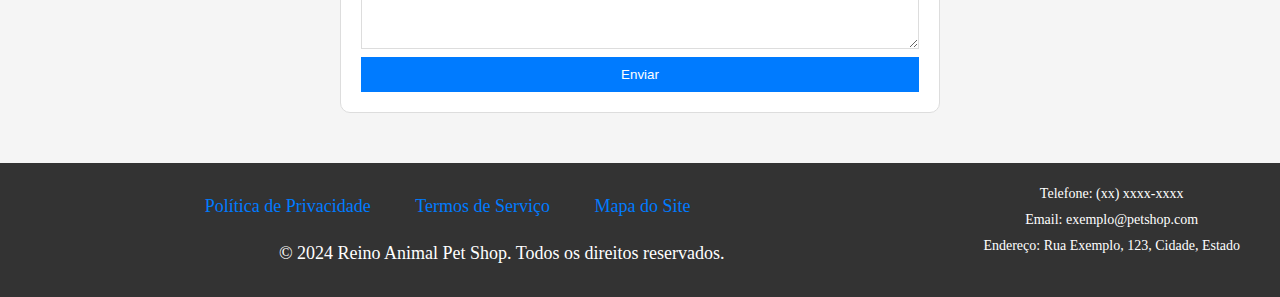
==== commit ff09c8bc: "atualização" ====
--- a/index.html
+++ b/index.html
@@ -60,62 +60,64 @@
     </section>
     <section id="servicos">
         <h2>Serviços do Reino Animal Pet Shop</h2>
-        <ul>
+        <ul class="cart">
           <li>
             <h3>Banho e Tosa</h3>
             <p>Realizamos banho completo, tosa higiênica e tosa especial com diversas opções de cortes.</p>
             <img src="IMAGEM/banhoetosa.jfif" alt="Imagem de Banho e Tosa">
             <p>Preço: R$ 10,00</p>
-            <button id="btnComprar">Comprar</button>
+            <button id="btnComprar" onclick="addToCart(event)">Comprar</button>
+          </li>
           
-          </li>
           <li>
             <h3>Consultas Veterinárias</h3>
             <p>Oferecemos atendimento clínico preventivo e emergencial com veterinários qualificados.</p>
             <img src="IMAGEM/consultasveterinarias.jfif" alt="Imagem de Consulta Veterinária">
             <p>Preço: R$ 10,00</p>
-            <button id="btnComprar">Comprar</button>
+            <button id="btnComprar" onclick="addToCart(event)">Comprar</button>
+          </li>
 
-          </li>
           <li>
             <h3>Hospedagem</h3>
             <p>Proporcionamos um ambiente confortável e seguro para seu pet durante a sua viagem.</p>
             <img src="IMAGEM/hospedagempet.jfif" alt="Imagem de Hospedagem">
             <p>Preço: R$ 10,00</p>
-            <button id="btnComprar">Comprar</button>
+            <button id="btnComprar" onclick="addToCart(event)">Comprar</button>
+          </li>
 
-          </li>
-          </ul>
+        </ul>
       </section>
       <section id="produtos">
         <h2>Produtos à Venda no Reino Animal Pet Shop</h2>
         <p>Confira nossa ampla gama de produtos para o seu pet:</p>
-        <div class="produtos">
-          <div class="produto">
-            <h3>Ração Super Premium</h3>
-            <img src="IMAGEM/racaosuperpremium.jfif" alt="Ração">
-            <p>Alimento completo para cães e gatos de todas as idades.</p>
-            <p>Preço: R$ 10,00</p>
-            <button id="btnComprar">Comprar</button>
+        <ul class="cart">
+          <li class="produtos">
+            <li class="produto">
+              <h3>Ração Super Premium</h3>
+              <img src="IMAGEM/racaosuperpremium.jfif" alt="Ração">
+              <p>Alimento completo para cães e gatos de todas as idades.</p>
+              <p>Preço: R$ 10,00</p>
+              <button id="btnComprar" onclick="addToCart(event)">Comprar</button>
+            </li>
 
-          </div>
-          <div class="produto">
-            <h3>Brinquedo Mordedor</h3>
-            <img src="IMAGEM/brinquedomordedor.jfif" alt="Brinquedo">
-            <p>Distração e diversão para o seu pet.</p>
-            <p>Preço: R$ 10,00</p>
-            <button id="btnComprar">Comprar</button>
+            <li class="produto">
+              <h3>Brinquedo Mordedor</h3>
+              <img src="IMAGEM/brinquedomordedor.jfif" alt="Brinquedo">
+              <p>Distração e diversão para o seu pet.</p>
+              <p>Preço: R$ 10,00</p>
+              <button id="btnComprar" onclick="addToCart(event)">Comprar</button>
+            </li>
 
-          </div>
-          <div class="produto">
-            <h3>Caco de Ração</h3>
-            <img src="IMAGEM/cacoderacao.jfif" alt="Caco">
-            <p>Seu pet merece o melhor.</p>
-            <p>Preço: R$ 10,00</p>
-            <button id="btnComprar">Comprar</button>
+            <li class="produto">
+              <h3>Caco de Ração</h3>
+              <img src="IMAGEM/cacoderacao.jfif" alt="Caco">
+              <p>Seu pet merece o melhor.</p>
+              <p>Preço: R$ 10,00</p>
+              <button id="btnComprar" onclick="addToCart(event)">Comprar</button>
+            </li>
 
-          </div>
-        </div>
+          </li>
+        </ul>
       </section>
       <section id="depoimentos">
         <h2>Depoimentos dos Clientes</h2>
@@ -159,8 +161,10 @@
     </nav>
     <p class="direitos">&copy; 2024 Reino Animal Pet Shop. Todos os direitos reservados.</p>
   </footer>
-  <script src="script.js"></script>
+  <script async src="script.js"></script>
 </body>
 </html>
     
 
+
+
